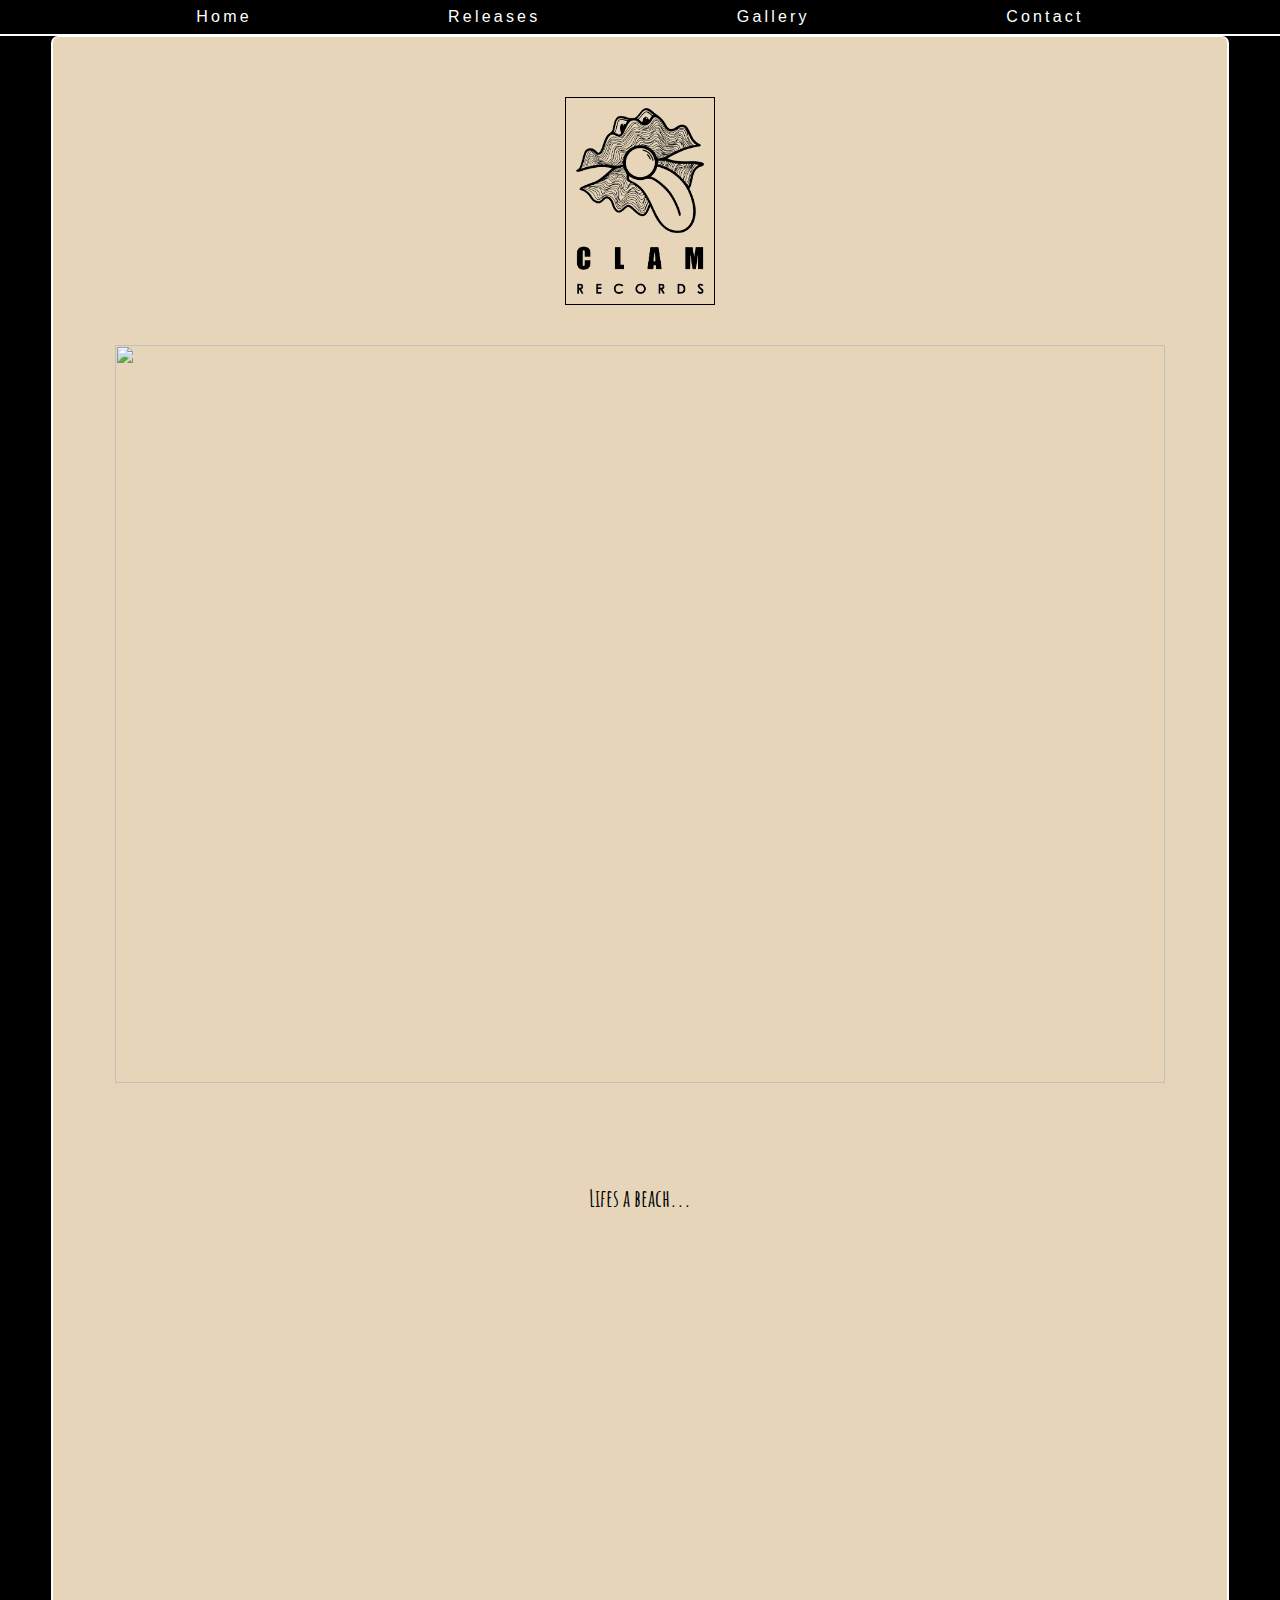
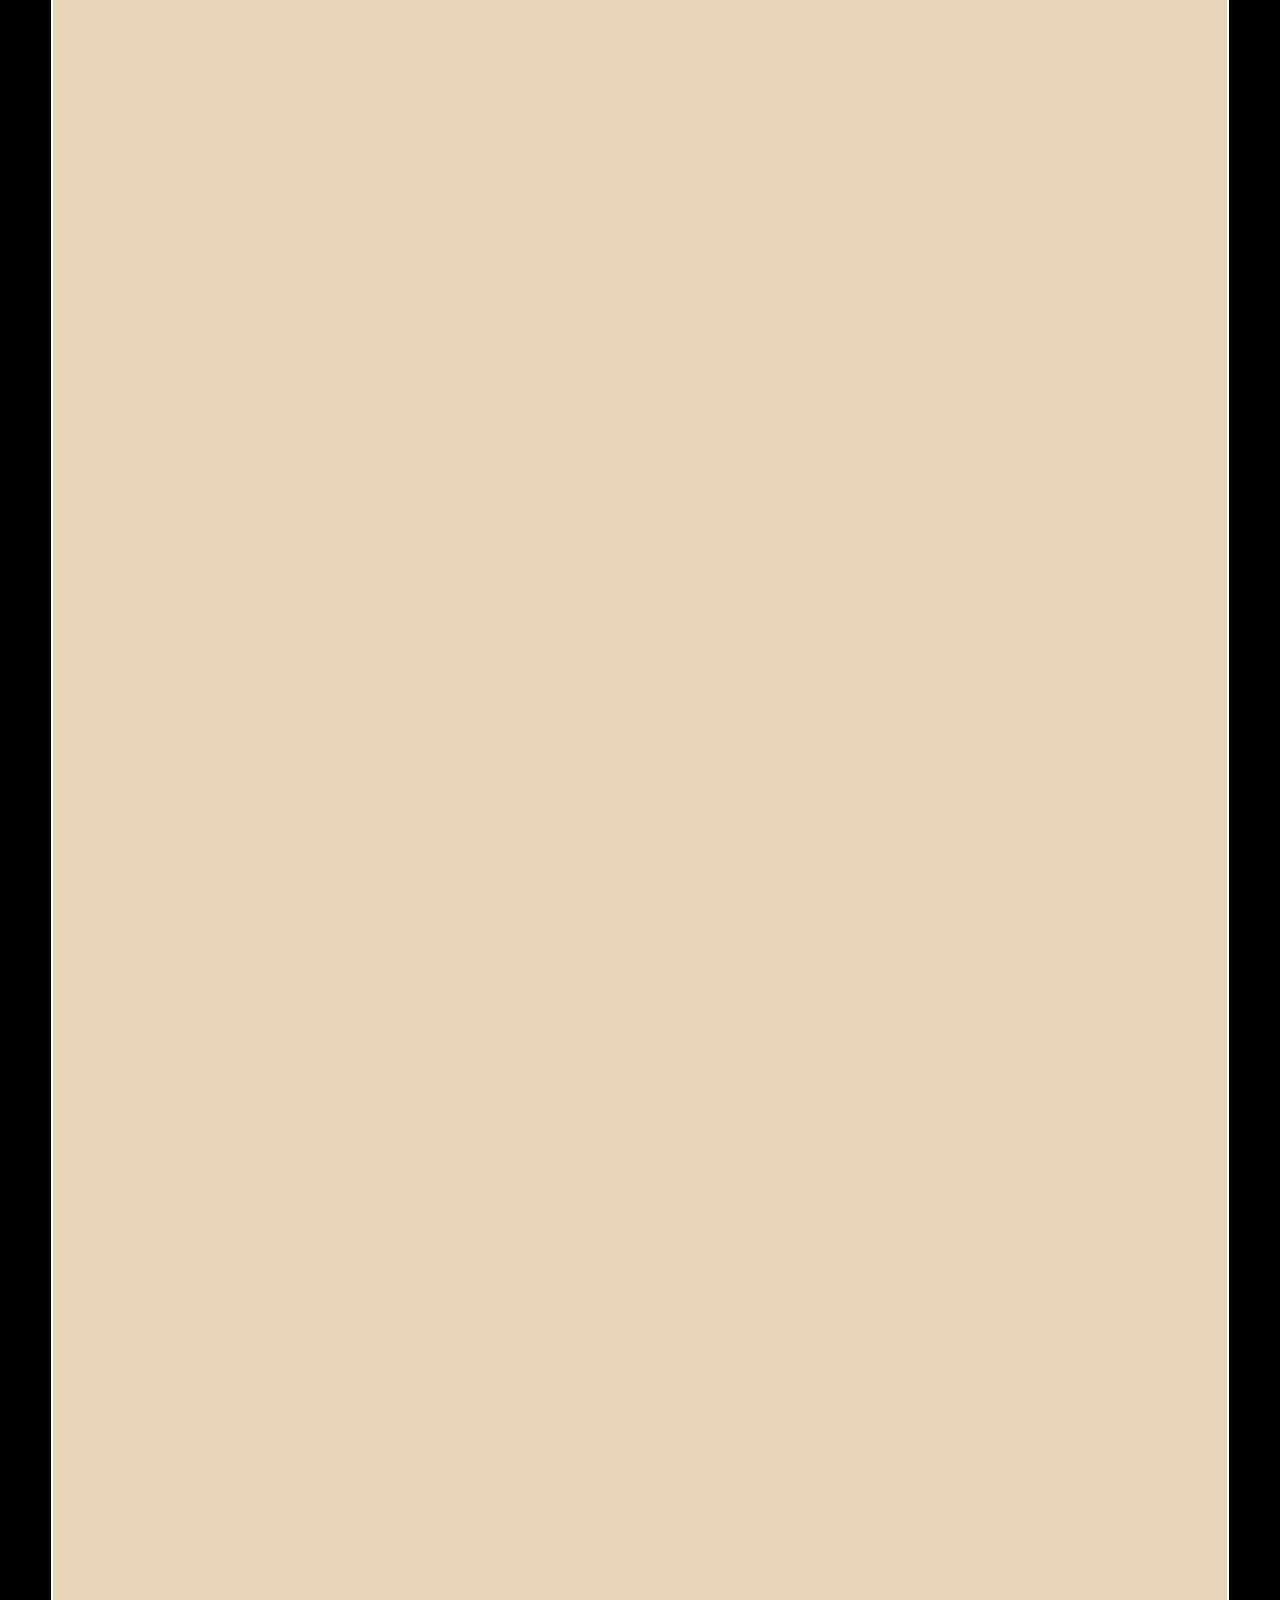
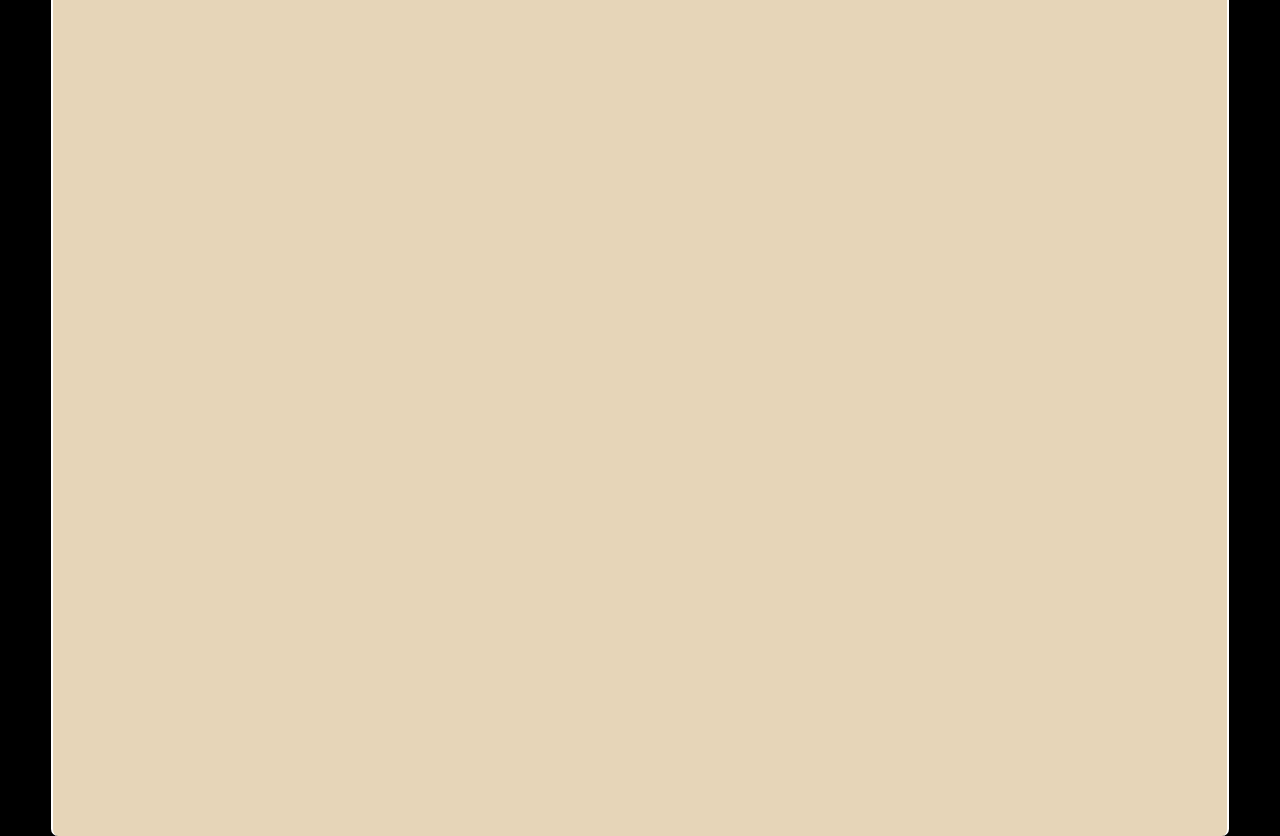
==== index.html @ 1cd4598e "changed CSS, color of site, added new release pic, added existing into releases also" ====
<!DOCTYPE html>
<html lang="en">
<head>
    <meta charset="UTF-8">
    <meta http-equiv="X-UA-Compatible" content="IE=edge">
    <meta name="viewport" content="width=device-width, initial-scale=1.0">
    <link rel="stylesheet" href="https://use.fontawesome.com/releases/v5.15.4/css/all.css" integrity="sha384-DyZ88mC6Up2uqS4h/KRgHuoeGwBcD4Ng9SiP4dIRy0EXTlnuz47vAwmeGwVChigm" crossorigin="anonymous">
    <link rel="stylesheet" href="./styles.css">
    <link rel="preconnect" href="https://fonts.googleapis.com">
    <link rel="preconnect" href="https://fonts.googleapis.com">
    <link rel="preconnect" href="https://fonts.gstatic.com" crossorigin>
    <link href="https://fonts.googleapis.com/css2?family=Amatic+SC&family=Satisfy&display=swap" rel="stylesheet">
    <link rel="apple-touch-icon" sizes="180x180" href="/apple-touch-icon.png">
    <link rel="icon" type="image/png" sizes="32x32" href="/favicon-32x32.png">
    <link rel="icon" type="image/png" sizes="16x16" href="/favicon-16x16.png">
    <link rel="manifest" href="/site.webmanifest">
    <title>Clam Records</title>
</head>
<body>
    <div class="navbar" id="myTopNav">
        <a href="./index.html" class="active">Home</a>
        <a href="./releases.html">Releases</a>
        <a href="gallery.html">Gallery</a>
        <a href="./contact.html">Contact</a>
        <a href="javascript:void(0);" class="icon" onclick="myFunction()">
            <i class="fa fa-bars"></i>
            </a>


    </div>

    <div class="main">



            <div class="inner-main">

            <img class="logo" src="./images/CLAM RECORDS NO BG PS.png" alt="labellogo">
            <img class="highlight" src="./images/CLAM002 ART FINAL 2.png" alt="">

            <!-- <button onclick="func1()" class="BUTTON_WXJ" type="submit">CLICK TO ENTER<a href="./home.html" ></a></button> -->
            <p id="quote-para"></p>

            </div>

    </div>



    
</body>

<script src="./app.js"></script>
<!-- Meta Pixel Code -->
<script>
    !function(f,b,e,v,n,t,s)
    {if(f.fbq)return;n=f.fbq=function(){n.callMethod?
    n.callMethod.apply(n,arguments):n.queue.push(arguments)};
    if(!f._fbq)f._fbq=n;n.push=n;n.loaded=!0;n.version='2.0';
    n.queue=[];t=b.createElement(e);t.async=!0;
    t.src=v;s=b.getElementsByTagName(e)[0];
    s.parentNode.insertBefore(t,s)}(window, document,'script',
    'https://connect.facebook.net/en_US/fbevents.js');
    fbq('init', '203513021838628');
    fbq('track', 'PageView');
  </script>
  <noscript><img height="1" width="1" style="display:none"
    src="https://www.facebook.com/tr?id=203513021838628&ev=PageView&noscript=1"
  /></noscript>
  <!-- End Meta Pixel Code -->
</html>
---- styles.css ----
* {
    padding: 0;
    margin: 0;
    box-sizing: border-box;
}

body {
    font-family: Arial, Helvetica, sans-serif;
}

.main {
    background-color: #000000;
    width: 100vw;
    height: 100%;
    display: flex;
    align-items: center;
    justify-content: center;

}

.inner-main {
    background-color: #E6D5B8;
    width: 92vw;
    height: 4000px;
    border-left: 2px solid rgb(255, 255, 255);
    border-right: 2px solid rgb(255, 255, 255);
    border-top: 0.5px solid white;
    border-radius: 7px;
    display: flex;
    align-items: center;
    justify-content: flex-start;
    flex-direction: column;
}
/* .main-dark {
    background-color: #000000;
    width: 100vw;
    height: 100vh;
    display: flex;
    align-items: center;
    justify-content: center;
} */

.navbar {
    width: 100vw;
    
    background-color: #000000;
    display: flex;
    align-items: center;
    justify-content: space-evenly;
    position: sticky;
    border-bottom: 2px solid white;
    z-index: 1;
}

.navbar a:hover {
    background-color: #035397;
    /* color: black; */
}

.navbar .icon {
    display: none;
    font-size: 2rem;
}

.navbar a {
    margin-top: 0.5rem;
    margin-bottom: 0.5rem;
    /* margin: auto; */
}

.navbar i {
    margin: 0;
    padding: 0;
}

.navbar a.active {
    /* background-color: #035397; */
    color: white;
}

a {
    text-decoration: none;
    color: white;
    letter-spacing: 0.2rem;
    
}

#quote-para {
    font-family: 'Amatic SC', cursive;
    font-weight: 700;
    font-size: 1.5rem;
    padding-top: 100px;
    animation: appear 1s 0s;
    justify-content: flex-end;
}

.highlight {
    width: 82vw;
    height: 82vh;
    display: block;
    object-fit: cover;
    
}


.landing-links {
    width: 100px;
    display: flex;
    justify-content: center;
    align-items: center;

    
}

.table-2 {
    width: 100px;
}

.landing-link {


    justify-content: center;
    max-width: 300px;





}
.release-pic {
    width: 300px;
    height: 335px;
    display: flex;
    /* margin: auto; */
    justify-content: center;
    align-items: center;
    /* margin: 10px; */
    object-fit: cover;
    box-shadow: rgba(0, 0, 0, 0.3) 0px 19px 38px, rgba(0, 0, 0, 0.22) 0px 15px 12px;
    transition: all .2s ease-in-out;
    background-color: #FC4F4F;
    margin: 25px;

    
}

.content-holder {
    display: flex;
}

.content-holder p {
    padding: 5px;
    transition: all .2s ease-in-out;
    text-shadow: -1px -1px 0 #000, 1px -1px 0 #000, -1px 1px 0 #000, 1px 1px 0 #000;
}

.content-holder p:hover {
    transform: scale(1.1);

}

.logo-holder p {
    font-size: 20px;
    font-weight: 700;
    letter-spacing: 0.2rem;
}

.logo-holder img {
    margin: auto;
    
}

.release-pic:hover {
    transform: scale(1.1);

}

.release-pic a i {
    padding-bottom: 0.2px;
    padding-left: 2px;


}

.content-holder-landing {
    padding-top: 0;
    margin-top: 0;
    display: flex;
    justify-content: center;
    align-items: center;


    

}

.logo-holder {
    display: block;
}

.artwork {
    width: 100%;
    /* height: 500px; */
    /* margin-top: 450px; */

    
    object-fit: cover;

    margin-bottom: 40px;
    justify-content: center;
    align-items: center;

    display: block;

}

#cunt {
    display: flex;
    flex-direction: column;
    justify-content: center;
    align-items: center;
}


.release-pic-landing {
    width: 88vw;
    height: 88vh;


    margin: auto;
    justify-content: center;
    align-items: center;
    padding: 5px;

    
}

.logo {
    width: 150px;
    border: 1px solid black;
    margin: 40px;
    animation: appear 1s 0s;
    margin-top: 60px;
    padding: 10px;
}

#gallery {
    display: flex;
    flex-direction: row;
    flex-wrap: wrap;
    align-items: center;
    justify-content: center;

}

.gallery-pics {
    max-width: 300px;
    padding: 5px;
}

.invert-pic {
    width: 150px;
    margin: 40px;
    /* background-image: url(./images/CLAM\ RECORDS_n_boo_nb.jpg); */
    display: flex;
    animation: appear 1s 0s;

}

.content-holder a {
    font-size: 1.5rem;
}


.BUTTON_WXJ {
    background: #E8630A;
    background-image: -webkit-linear-gradient(top, #FCD900, #E4B779);
    background-image: -moz-linear-gradient(top, #E8630A, #E4B779);
    background-image: -ms-linear-gradient(top, #E8630A, #E4B779);
    background-image: -o-linear-gradient(top, #E8630A, #E4B779);
    background-image: -webkit-gradient(to bottom, #FCD900, #E4B779);
    -webkit-border-radius: 16px;
    -moz-border-radius: 16px;
    border-radius: 5px;
    color: #000000;
    font-family: Helvetica;
    font-size: 12px;
    font-weight: 800;
    padding: 8px;
    -webkit-box-shadow: 0 1px 20px 0 #000000; 
    -moz-box-shadow: 0 1px 20px 0 #000000; 
    box-shadow: 0 1px 20px 0 #000000;
    text-shadow: 1px 1px 20px #000000;
    border: solid #000000 2px;
    text-decoration: none;
    display: inline-block;
    cursor: pointer;
    text-align: center;
 }
 
 .BUTTON_WXJ:hover {
    border: solid #edbb33 1px;
    background: #f0dc2e;
    /* background-image: -webkit-linear-gradient(top, #BCD825, #00C7FC);
    background-image: -moz-linear-gradient(top, #BCD825, #00C7FC);
    background-image: -ms-linear-gradient(top, #BCD825, #00C7FC);
    background-image: -o-linear-gradient(top, #BCD825, #00C7FC);
    background-image: -webkit-gradient(to bottom, #BCD825, #00C7FC);
    transition: ease-in-out;

    text-decoration: none;
 }; */
}

@keyframes appear {
    0% {opacity: 0;}
    100% {opacity: 1;}
}

@media screen and (min-width: 1200px) {
    .release-pic-landing {
        max-width: 1200px;
    }
}



@media screen and (max-width: 700px) {
.navbar a:not(:first-child) {display: none;}
.navbar a.icon {
    align-self: flex-end;
    display: flex;
}
    }
    .invert-pic {
        width: 130px;
    }

@media screen and (max-width: 700px) {
    .navbar.responsive {
        position: absolute;
        display: flex; 
        flex-direction: column;
        z-index: 1;
        position: sticky;

    }
    .navbar.responsive a.icon {
        position: absolute;
        right: 0;
        top: 0;
        margin-right: 2rem;
    }
    
        .content-holder {
            display: block;
        }
    }

.navbar.responsive a {
    float: right;
    display: block;
    text-align: left;
    z-index: 1;
    position: sticky;
}
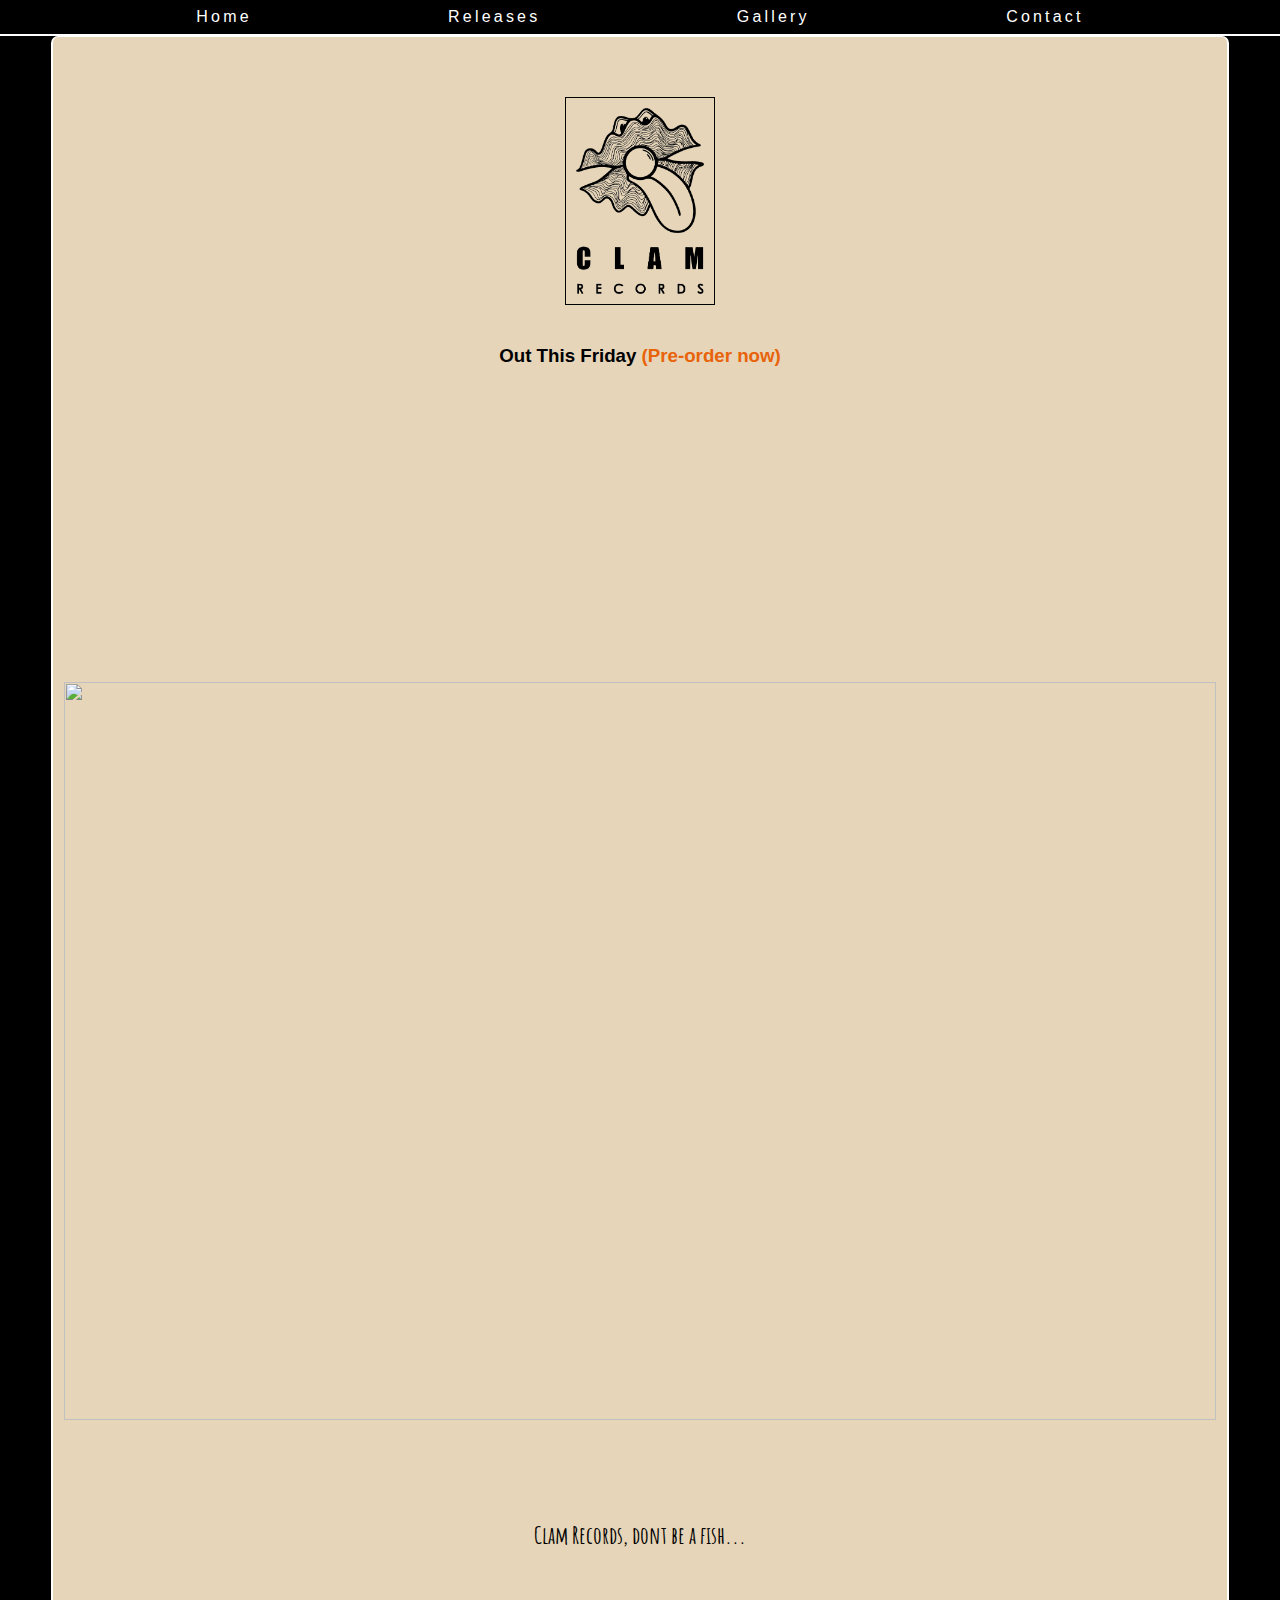
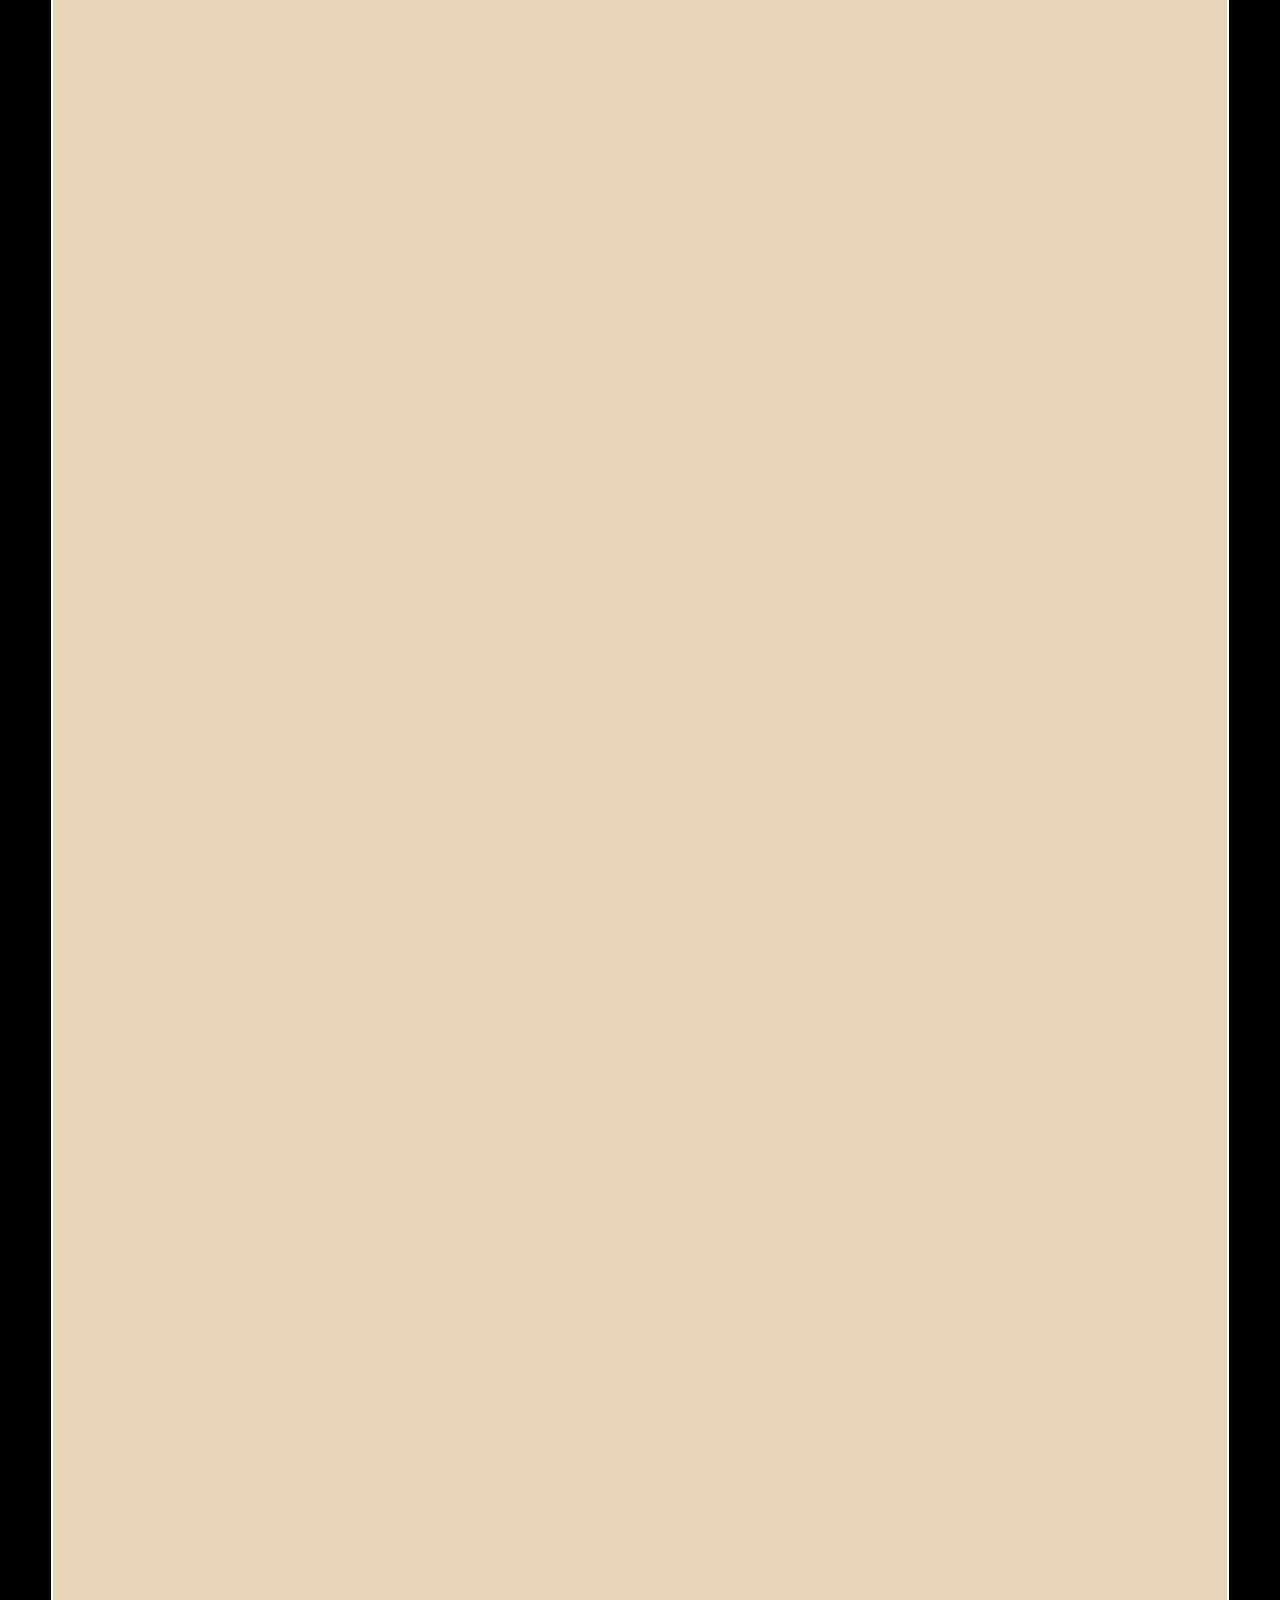
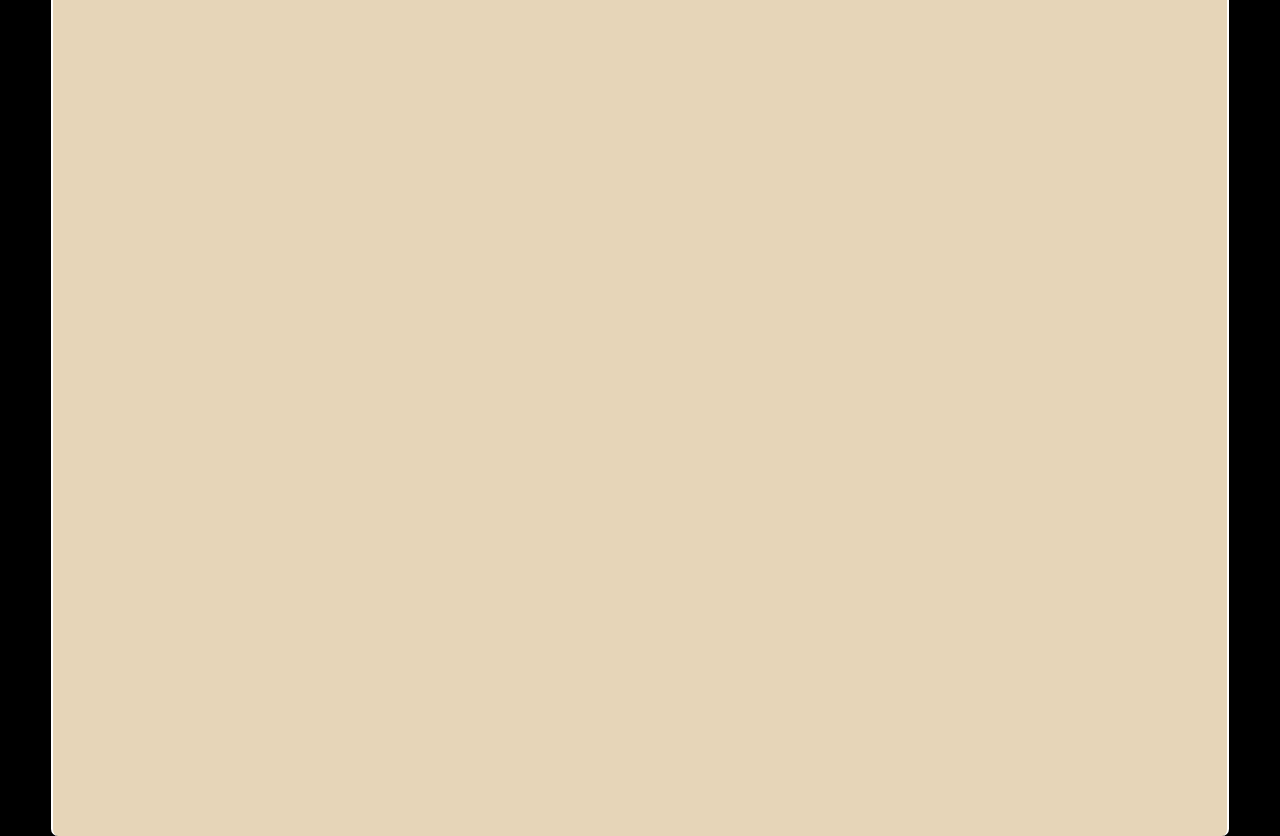
==== commit 9a80d690: "made mobile view more easy to view everything on one page" ====
--- a/index.html
+++ b/index.html
@@ -36,7 +36,14 @@
             <div class="inner-main">
 
             <img class="logo" src="./images/CLAM RECORDS NO BG PS.png" alt="labellogo">
-            <img class="highlight" src="./images/CLAM002 ART FINAL 2.png" alt="">
+            <h3>Out This Friday <a href="https://www.beatport.com/track/now-wait/16738499">(Pre-order now)</a></h3>
+
+              <iframe width="560" height="315" src="https://www.youtube.com/embed/NpR8MHqzC2A?clip=UgkxUfZI_F76QEjw38i6fsyeAM10TSeofBkM&amp;clipt=EMaFExjilBU" title="YouTube video player" frameborder="0" allow="accelerometer; autoplay; clipboard-write; encrypted-media; gyroscope; picture-in-picture" allowfullscreen></iframe>
+
+              <img class="highlight" src="./images/CLAM002 ART FINAL 2.png" alt="">
+
+
+
 
             <!-- <button onclick="func1()" class="BUTTON_WXJ" type="submit">CLICK TO ENTER<a href="./home.html" ></a></button> -->
             <p id="quote-para"></p>
--- a/styles.css
+++ b/styles.css
@@ -31,6 +31,16 @@
     justify-content: flex-start;
     flex-direction: column;
 }
+
+.inner-main iframe {
+    max-width: 90vw;
+    padding-bottom: 20px;
+}
+
+.inner-main h3 a {
+    color: #E8630A;
+    letter-spacing: normal;
+}
 /* .main-dark {
     background-color: #000000;
     width: 100vw;
@@ -95,10 +105,10 @@
 }
 
 .highlight {
-    width: 82vw;
+    width: 90vw;
     height: 82vh;
     display: block;
-    object-fit: cover;
+    object-fit: contain;
     
 }
 
@@ -331,10 +341,20 @@
     align-self: flex-end;
     display: flex;
 }
+.highlight {
+    object-fit: cover;
+    max-height: 500px;
+
+}
+.inner-main .logo {
+    width: 100px;
+margin: 10px;
+}
     }
     .invert-pic {
         width: 130px;
     }
+
 
 @media screen and (max-width: 700px) {
     .navbar.responsive {
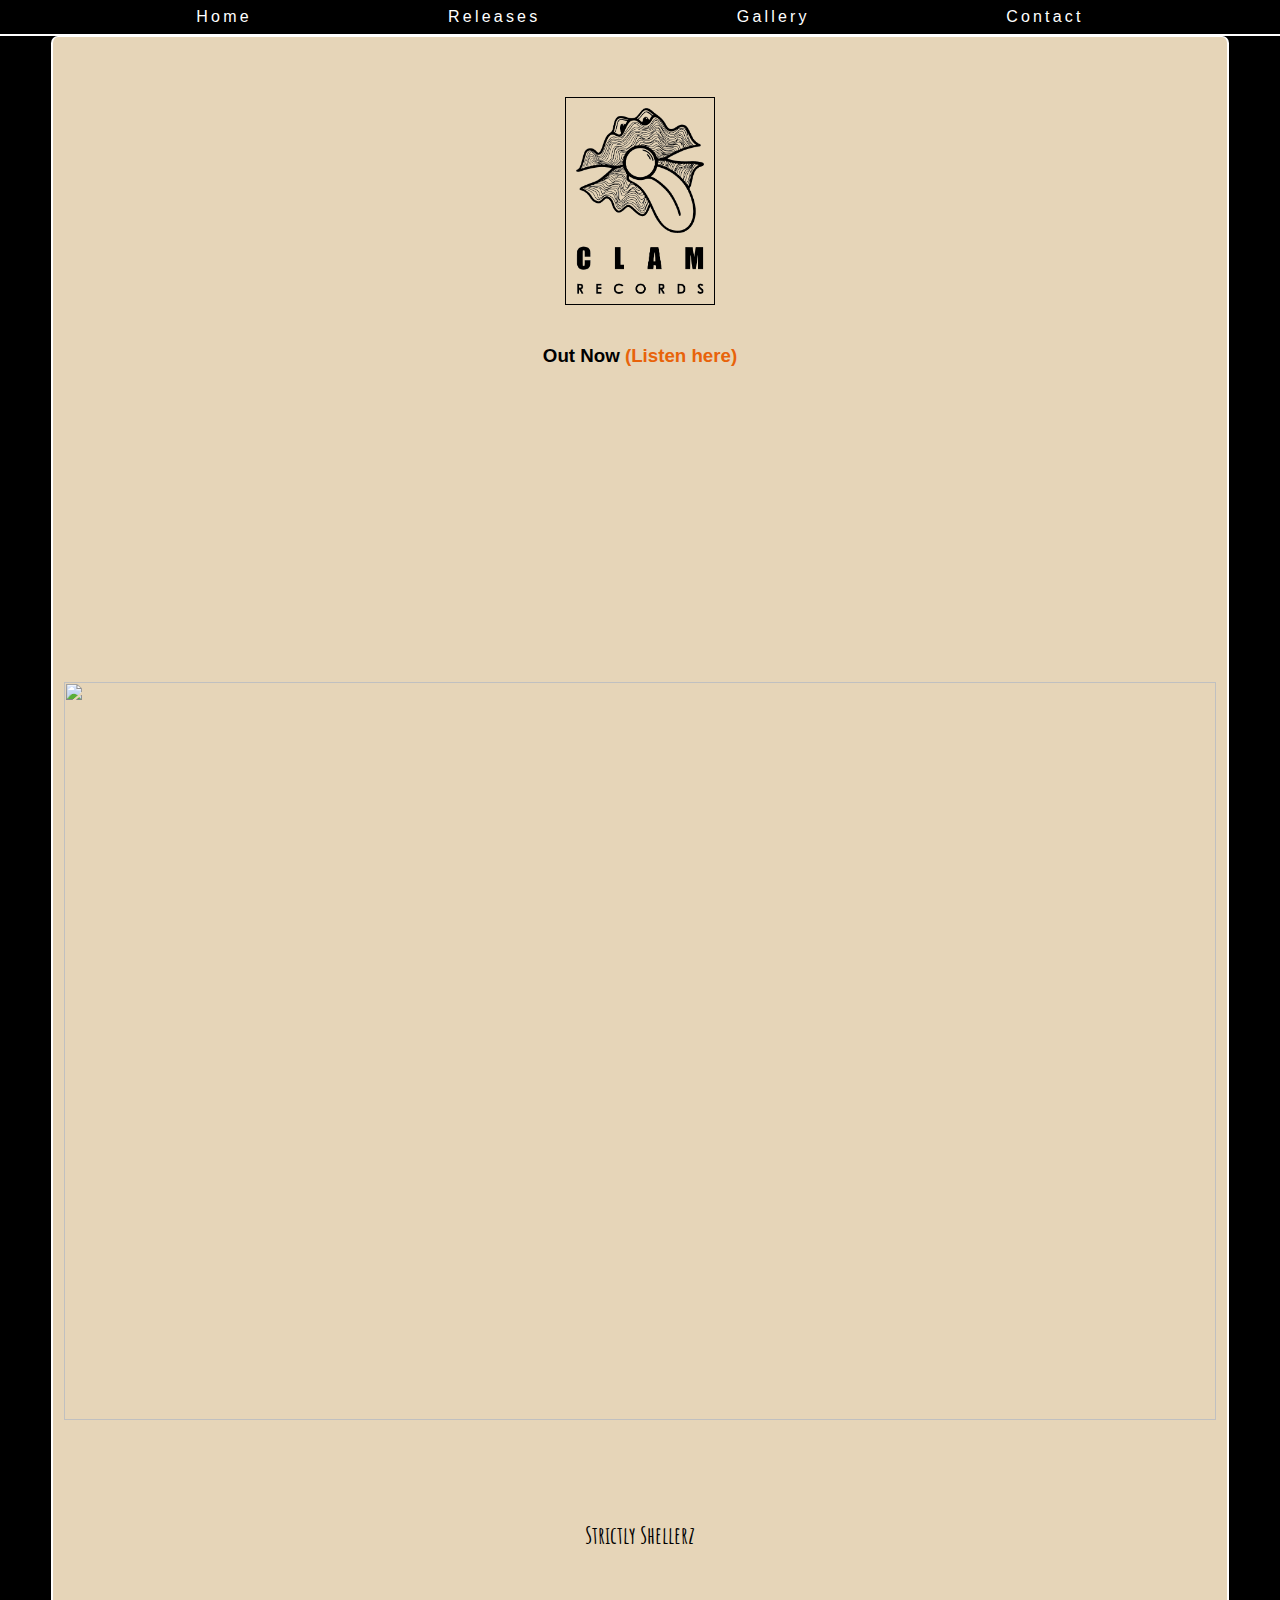
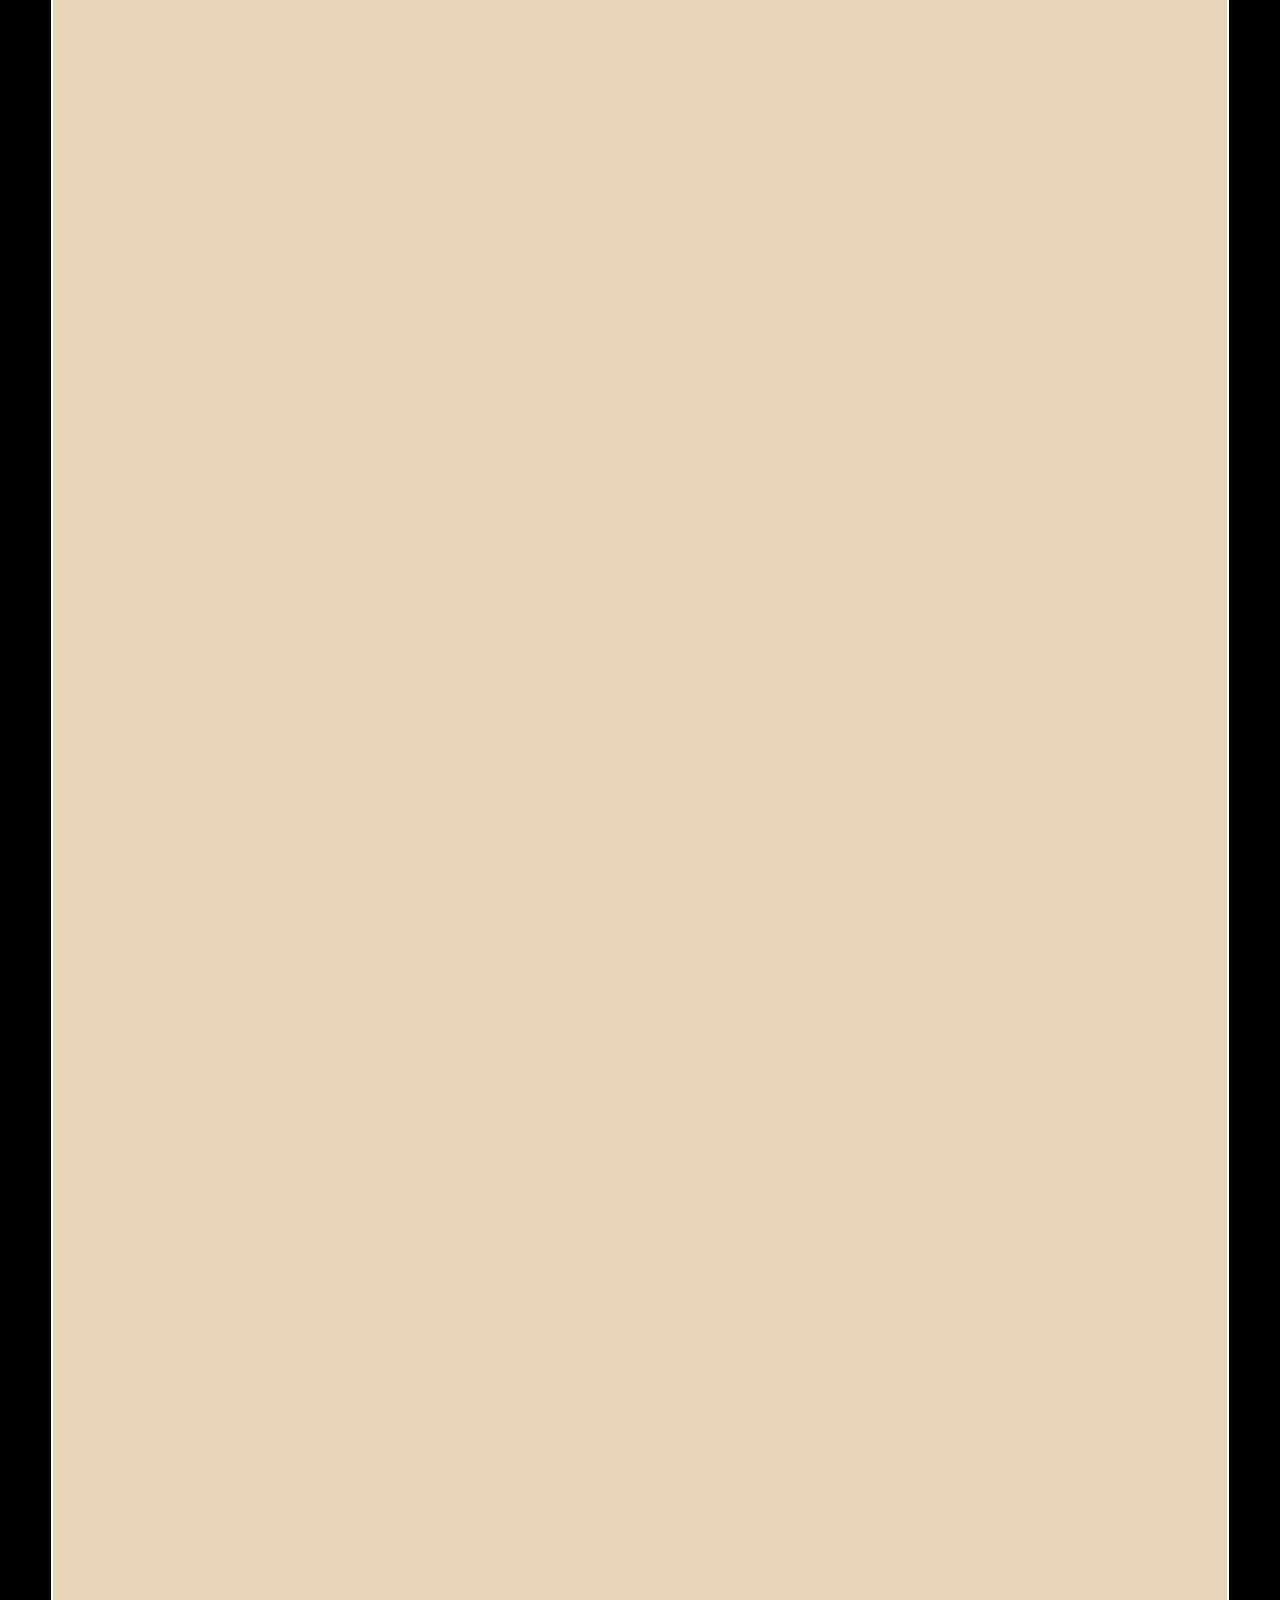
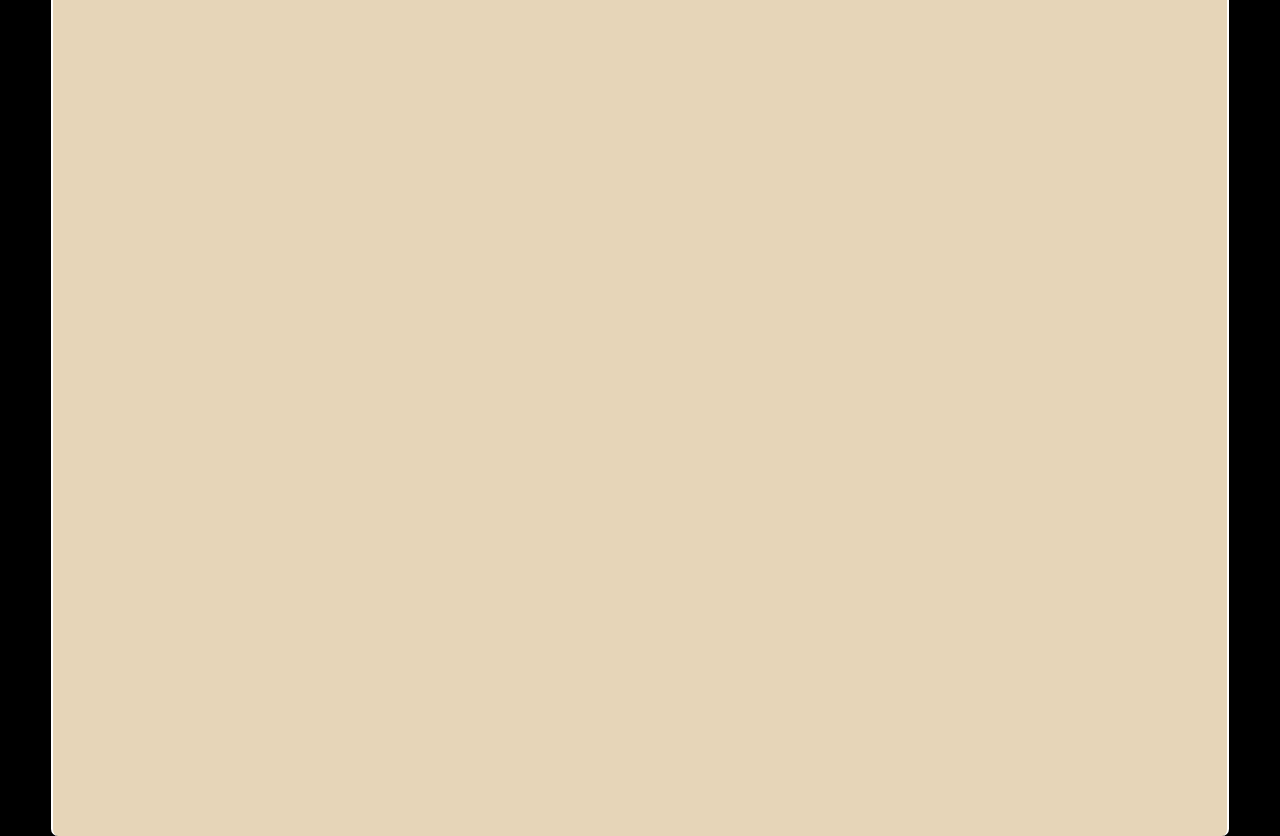
==== commit 80e23a62: "updated index to say out now" ====
--- a/index.html
+++ b/index.html
@@ -36,7 +36,7 @@
             <div class="inner-main">
 
             <img class="logo" src="./images/CLAM RECORDS NO BG PS.png" alt="labellogo">
-            <h3>Out This Friday <a href="https://www.beatport.com/track/now-wait/16738499">(Pre-order now)</a></h3>
+            <h3>Out Now <a href="https://www.beatport.com/track/now-wait/16738499">(Listen here)</a></h3>
 
               <iframe width="560" height="315" src="https://www.youtube.com/embed/NpR8MHqzC2A?clip=UgkxUfZI_F76QEjw38i6fsyeAM10TSeofBkM&amp;clipt=EMaFExjilBU" title="YouTube video player" frameborder="0" allow="accelerometer; autoplay; clipboard-write; encrypted-media; gyroscope; picture-in-picture" allowfullscreen></iframe>
 
--- a/styles.css
+++ b/styles.css
@@ -348,7 +348,7 @@
 }
 .inner-main .logo {
     width: 100px;
-margin: 10px;
+    margin: 10px;
 }
     }
     .invert-pic {
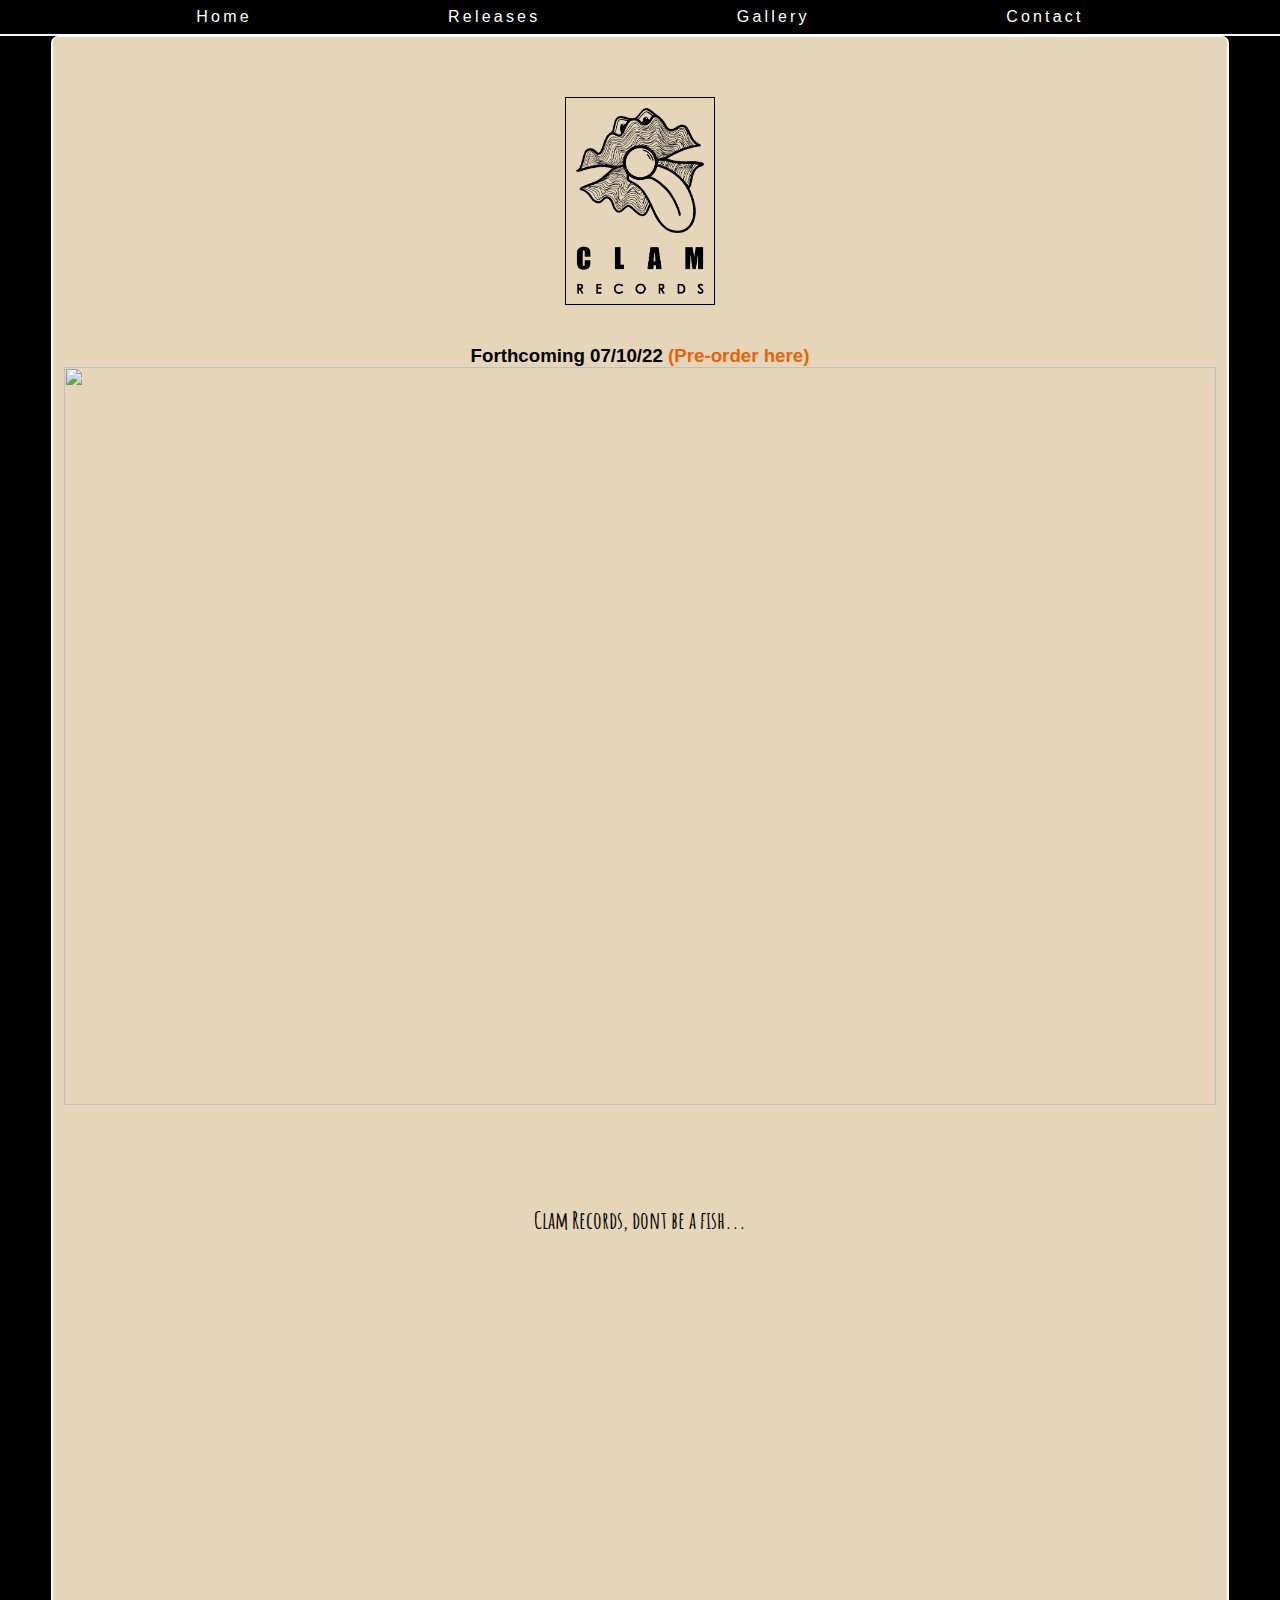
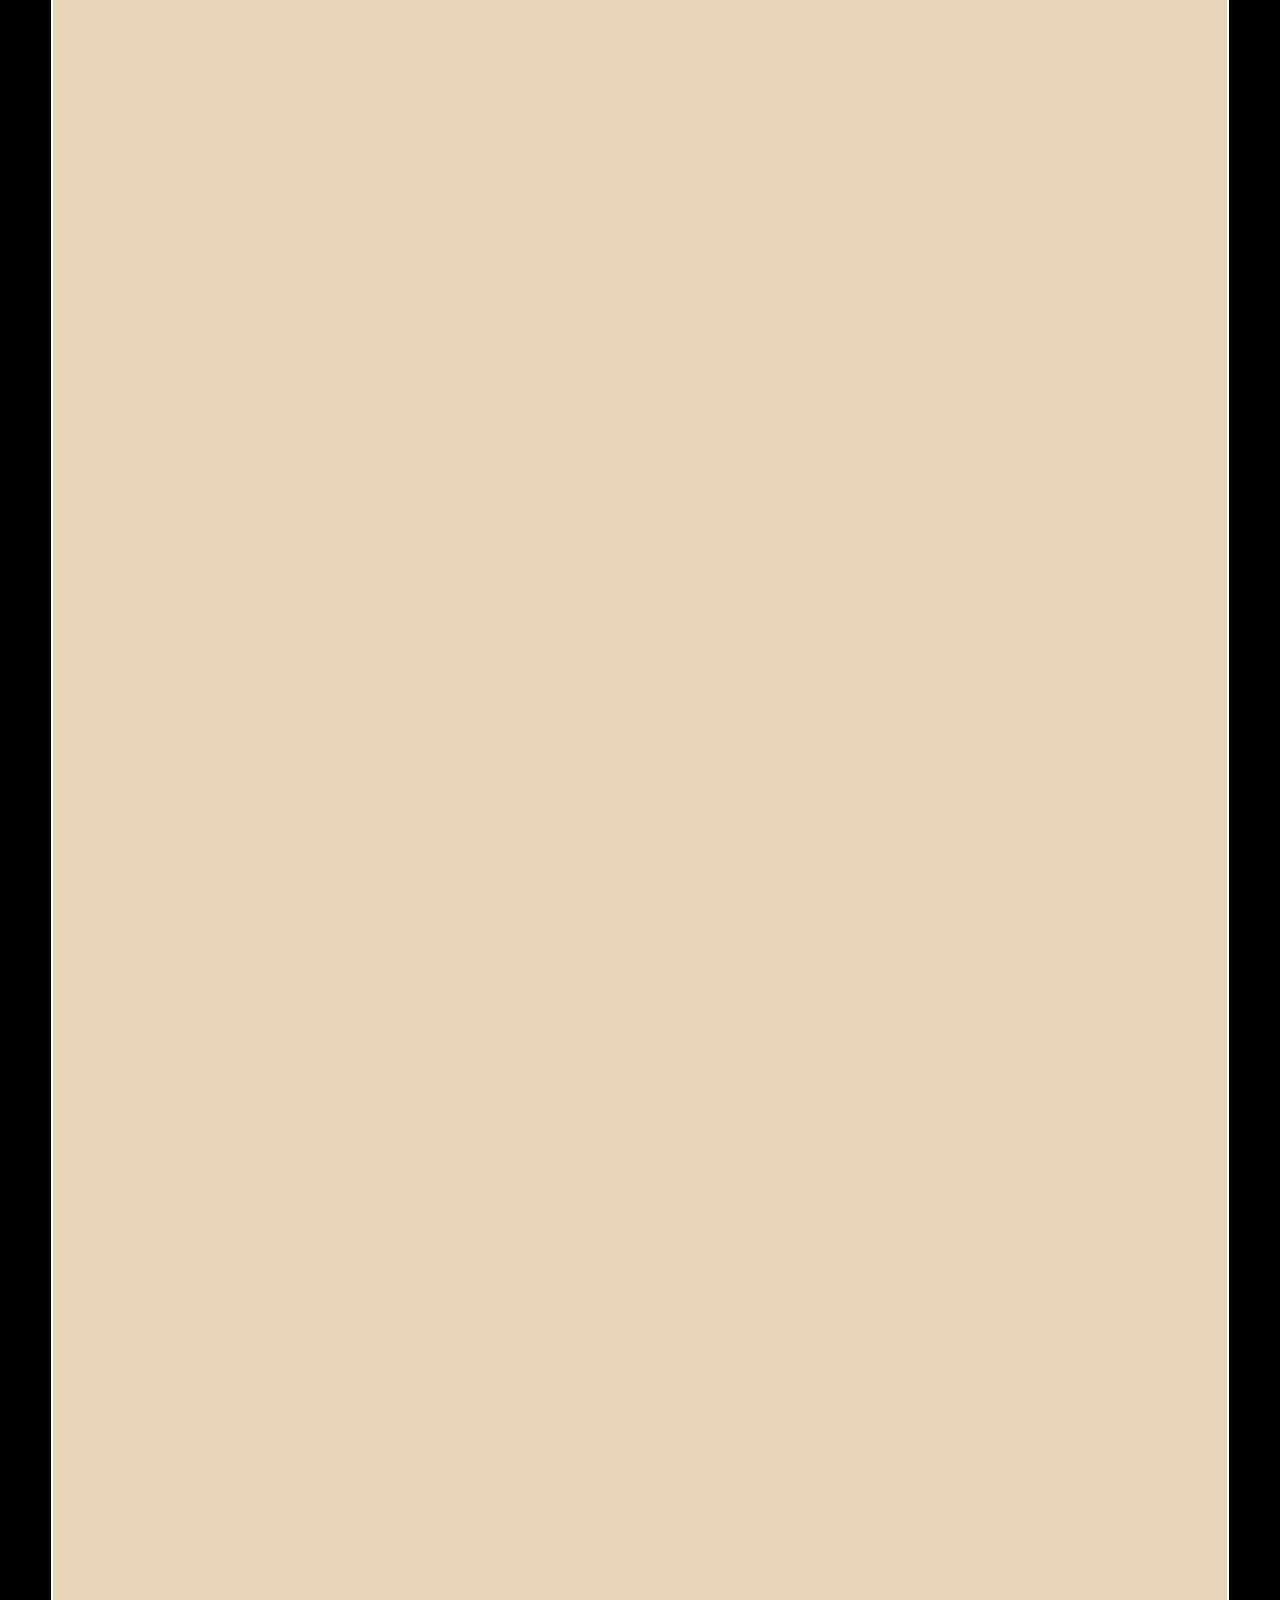
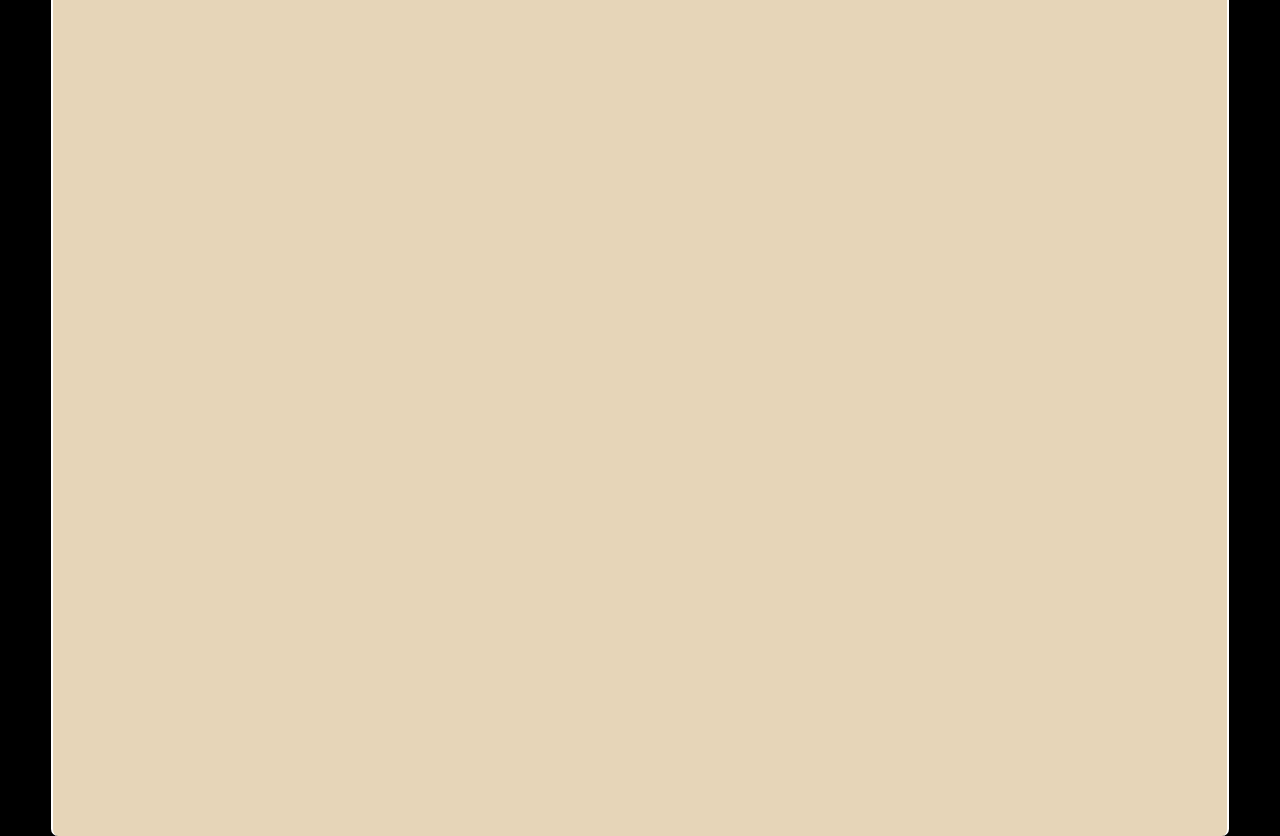
==== commit 26274d8d: "updated clikvork release" ====
--- a/index.html
+++ b/index.html
@@ -36,11 +36,9 @@
             <div class="inner-main">
 
             <img class="logo" src="./images/CLAM RECORDS NO BG PS.png" alt="labellogo">
-            <h3>Out Now <a href="https://www.beatport.com/track/now-wait/16738499">(Listen here)</a></h3>
+            <h3>Forthcoming 07/10/22 <a href="https://www.beatport.com/release/make-a-mess/3870702">(Pre-order here)</a></h3>
 
-              <iframe width="560" height="315" src="https://www.youtube.com/embed/NpR8MHqzC2A?clip=UgkxUfZI_F76QEjw38i6fsyeAM10TSeofBkM&amp;clipt=EMaFExjilBU" title="YouTube video player" frameborder="0" allow="accelerometer; autoplay; clipboard-write; encrypted-media; gyroscope; picture-in-picture" allowfullscreen></iframe>
-
-              <img class="highlight" src="./images/CLAM002 ART FINAL 2.png" alt="">
+              <img class="highlight" src="./images/clam003 ART FINAL.png" alt="">
 
 
 
--- a/styles.css
+++ b/styles.css
@@ -150,12 +150,20 @@
     transition: all .2s ease-in-out;
     background-color: #FC4F4F;
     margin: 25px;
-
-    
+    border-radius: 10px;
+    
+
+    
+}
+
+.release-pic img {
+    border-radius: 10px 10px 0 0;
 }
 
 .content-holder {
     display: flex;
+    flex-wrap: wrap;
+    justify-content: center;
 }
 
 .content-holder p {
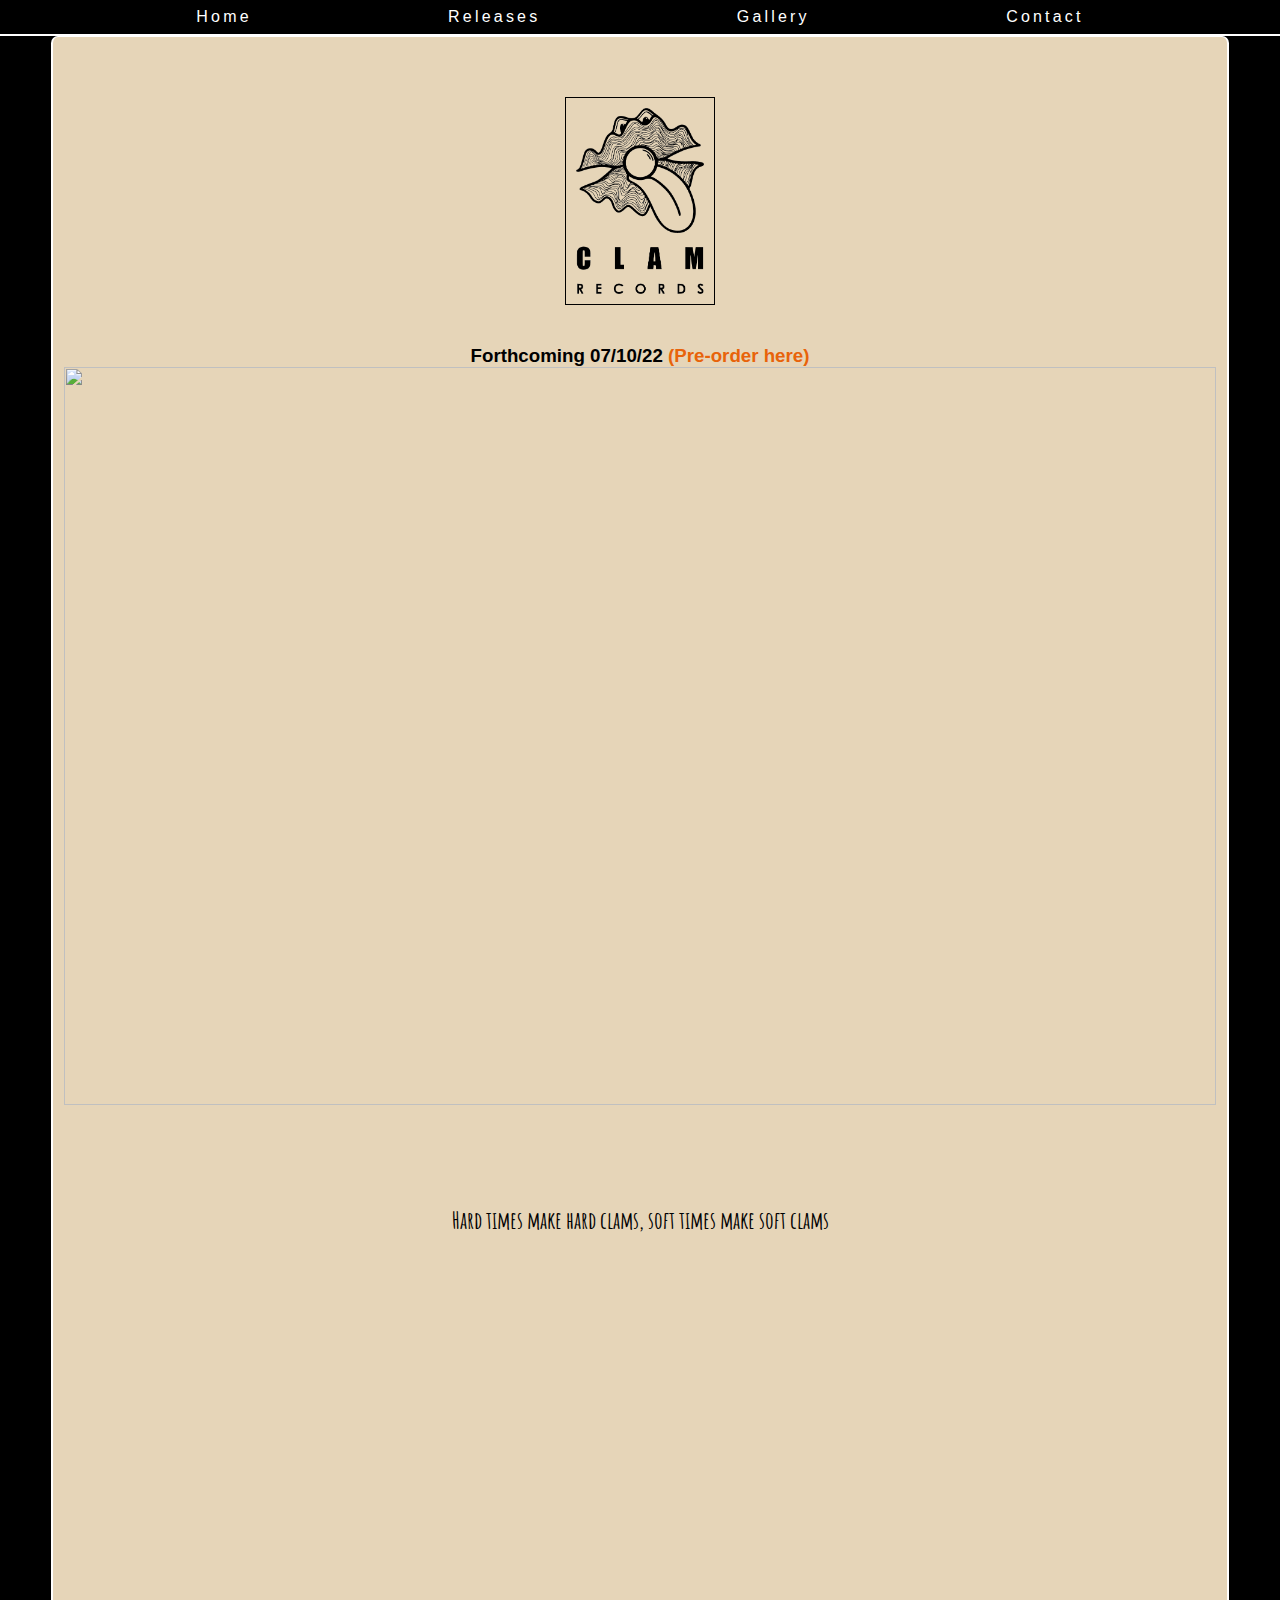
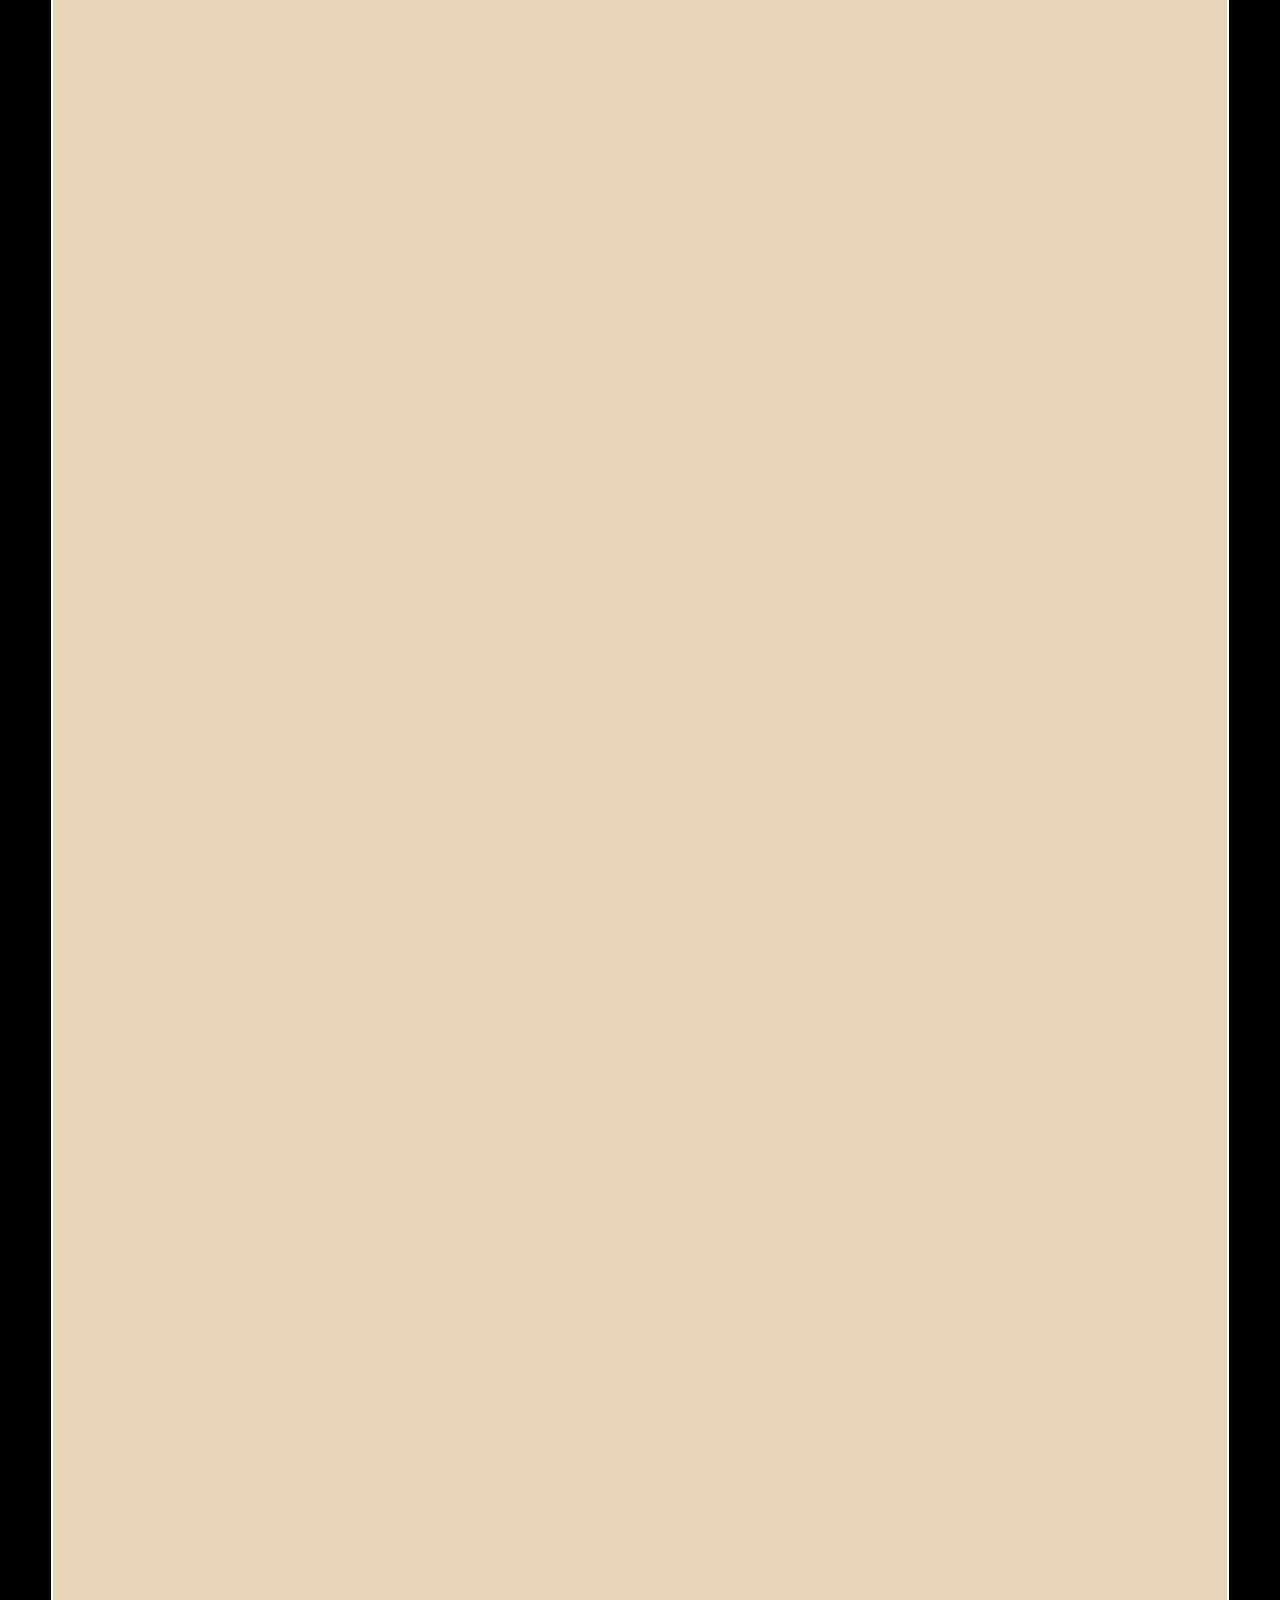
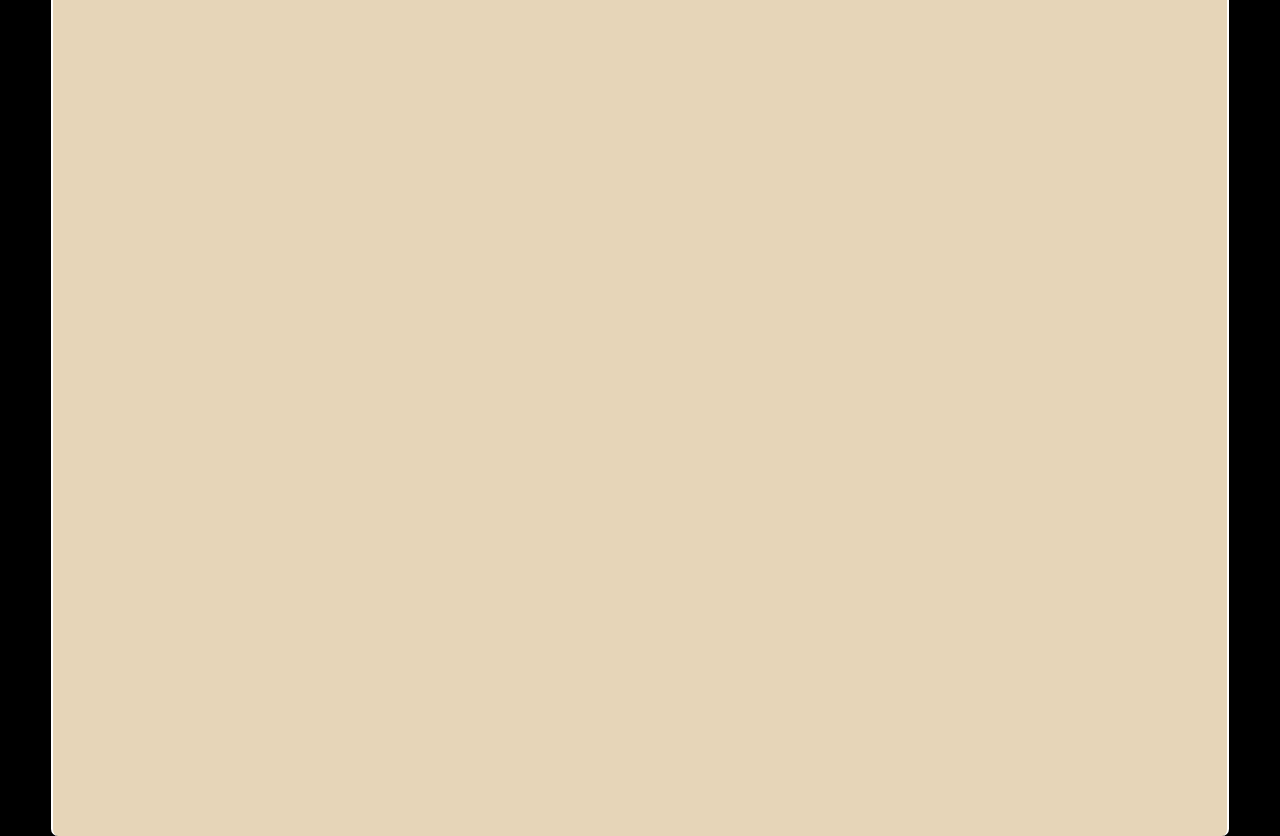
==== commit 958d839d: "changed name of css file to avoid cache problem" ====
--- a/index.html
+++ b/index.html
@@ -5,7 +5,7 @@
     <meta http-equiv="X-UA-Compatible" content="IE=edge">
     <meta name="viewport" content="width=device-width, initial-scale=1.0">
     <link rel="stylesheet" href="https://use.fontawesome.com/releases/v5.15.4/css/all.css" integrity="sha384-DyZ88mC6Up2uqS4h/KRgHuoeGwBcD4Ng9SiP4dIRy0EXTlnuz47vAwmeGwVChigm" crossorigin="anonymous">
-    <link rel="stylesheet" href="./styles.css">
+    <link rel="stylesheet" href="./styles1.css">
     <link rel="preconnect" href="https://fonts.googleapis.com">
     <link rel="preconnect" href="https://fonts.googleapis.com">
     <link rel="preconnect" href="https://fonts.gstatic.com" crossorigin>
--- a/styles1.css
+++ b/styles1.css
@@ -0,0 +1,395 @@
+* {
+    padding: 0;
+    margin: 0;
+    box-sizing: border-box;
+}
+
+body {
+    font-family: Arial, Helvetica, sans-serif;
+}
+
+.main {
+    background-color: #000000;
+    width: 100vw;
+    height: 100%;
+    display: flex;
+    align-items: center;
+    justify-content: center;
+
+}
+
+.inner-main {
+    background-color: #E6D5B8;
+    width: 92vw;
+    height: 4000px;
+    border-left: 2px solid rgb(255, 255, 255);
+    border-right: 2px solid rgb(255, 255, 255);
+    border-top: 0.5px solid white;
+    border-radius: 7px;
+    display: flex;
+    align-items: center;
+    justify-content: flex-start;
+    flex-direction: column;
+}
+
+.inner-main iframe {
+    max-width: 90vw;
+    padding-bottom: 20px;
+}
+
+.inner-main h3 a {
+    color: #E8630A;
+    letter-spacing: normal;
+}
+/* .main-dark {
+    background-color: #000000;
+    width: 100vw;
+    height: 100vh;
+    display: flex;
+    align-items: center;
+    justify-content: center;
+} */
+
+.navbar {
+    width: 100vw;
+    
+    background-color: #000000;
+    display: flex;
+    align-items: center;
+    justify-content: space-evenly;
+    position: sticky;
+    border-bottom: 2px solid white;
+    z-index: 1;
+}
+
+.navbar a:hover {
+    background-color: #035397;
+    /* color: black; */
+}
+
+.navbar .icon {
+    display: none;
+    font-size: 2rem;
+}
+
+.navbar a {
+    margin-top: 0.5rem;
+    margin-bottom: 0.5rem;
+    /* margin: auto; */
+}
+
+.navbar i {
+    margin: 0;
+    padding: 0;
+}
+
+.navbar a.active {
+    /* background-color: #035397; */
+    color: white;
+}
+
+a {
+    text-decoration: none;
+    color: white;
+    letter-spacing: 0.2rem;
+    
+}
+
+#quote-para {
+    font-family: 'Amatic SC', cursive;
+    font-weight: 700;
+    font-size: 1.5rem;
+    padding-top: 100px;
+    animation: appear 1s 0s;
+    justify-content: flex-end;
+}
+
+.highlight {
+    width: 90vw;
+    height: 82vh;
+    display: block;
+    object-fit: contain;
+    
+}
+
+
+.landing-links {
+    width: 100px;
+    display: flex;
+    justify-content: center;
+    align-items: center;
+
+    
+}
+
+.table-2 {
+    width: 100px;
+}
+
+.landing-link {
+
+
+    justify-content: center;
+    max-width: 300px;
+
+
+
+
+
+}
+.release-pic {
+    width: 300px;
+    height: 335px;
+    display: flex;
+    /* margin: auto; */
+    justify-content: center;
+    align-items: center;
+    /* margin: 10px; */
+    object-fit: cover;
+    box-shadow: rgba(0, 0, 0, 0.3) 0px 19px 38px, rgba(0, 0, 0, 0.22) 0px 15px 12px;
+    transition: all .2s ease-in-out;
+    background-color: #FC4F4F;
+    margin: 25px;
+    border-radius: 10px;
+    
+
+    
+}
+
+.release-pic img {
+    border-radius: 10px 10px 0 0;
+}
+
+.content-holder {
+    display: flex;
+    flex-wrap: wrap;
+    justify-content: center;
+}
+
+.content-holder p {
+    padding: 5px;
+    transition: all .2s ease-in-out;
+    text-shadow: -1px -1px 0 #000, 1px -1px 0 #000, -1px 1px 0 #000, 1px 1px 0 #000;
+}
+
+.content-holder p:hover {
+    transform: scale(1.1);
+
+}
+
+.logo-holder p {
+    font-size: 20px;
+    font-weight: 700;
+    letter-spacing: 0.2rem;
+}
+
+.logo-holder img {
+    margin: auto;
+    
+}
+
+.release-pic:hover {
+    transform: scale(1.1);
+
+}
+
+.release-pic a i {
+    padding-bottom: 0.2px;
+    padding-left: 2px;
+
+
+}
+
+.content-holder-landing {
+    padding-top: 0;
+    margin-top: 0;
+    display: flex;
+    justify-content: center;
+    align-items: center;
+
+
+    
+
+}
+
+.logo-holder {
+    display: block;
+}
+
+.artwork {
+    width: 100%;
+    /* height: 500px; */
+    /* margin-top: 450px; */
+
+    
+    object-fit: cover;
+
+    margin-bottom: 40px;
+    justify-content: center;
+    align-items: center;
+
+    display: block;
+
+}
+
+#cunt {
+    display: flex;
+    flex-direction: column;
+    justify-content: center;
+    align-items: center;
+}
+
+
+.release-pic-landing {
+    width: 88vw;
+    height: 88vh;
+
+
+    margin: auto;
+    justify-content: center;
+    align-items: center;
+    padding: 5px;
+
+    
+}
+
+.logo {
+    width: 150px;
+    border: 1px solid black;
+    margin: 40px;
+    animation: appear 1s 0s;
+    margin-top: 60px;
+    padding: 10px;
+}
+
+#gallery {
+    display: flex;
+    flex-direction: row;
+    flex-wrap: wrap;
+    align-items: center;
+    justify-content: center;
+
+}
+
+.gallery-pics {
+    max-width: 300px;
+    padding: 5px;
+}
+
+.invert-pic {
+    width: 150px;
+    margin: 40px;
+    /* background-image: url(./images/CLAM\ RECORDS_n_boo_nb.jpg); */
+    display: flex;
+    animation: appear 1s 0s;
+
+}
+
+.content-holder a {
+    font-size: 1.5rem;
+}
+
+
+.BUTTON_WXJ {
+    background: #E8630A;
+    background-image: -webkit-linear-gradient(top, #FCD900, #E4B779);
+    background-image: -moz-linear-gradient(top, #E8630A, #E4B779);
+    background-image: -ms-linear-gradient(top, #E8630A, #E4B779);
+    background-image: -o-linear-gradient(top, #E8630A, #E4B779);
+    background-image: -webkit-gradient(to bottom, #FCD900, #E4B779);
+    -webkit-border-radius: 16px;
+    -moz-border-radius: 16px;
+    border-radius: 5px;
+    color: #000000;
+    font-family: Helvetica;
+    font-size: 12px;
+    font-weight: 800;
+    padding: 8px;
+    -webkit-box-shadow: 0 1px 20px 0 #000000; 
+    -moz-box-shadow: 0 1px 20px 0 #000000; 
+    box-shadow: 0 1px 20px 0 #000000;
+    text-shadow: 1px 1px 20px #000000;
+    border: solid #000000 2px;
+    text-decoration: none;
+    display: inline-block;
+    cursor: pointer;
+    text-align: center;
+ }
+ 
+ .BUTTON_WXJ:hover {
+    border: solid #edbb33 1px;
+    background: #f0dc2e;
+    /* background-image: -webkit-linear-gradient(top, #BCD825, #00C7FC);
+    background-image: -moz-linear-gradient(top, #BCD825, #00C7FC);
+    background-image: -ms-linear-gradient(top, #BCD825, #00C7FC);
+    background-image: -o-linear-gradient(top, #BCD825, #00C7FC);
+    background-image: -webkit-gradient(to bottom, #BCD825, #00C7FC);
+    transition: ease-in-out;
+
+    text-decoration: none;
+ }; */
+}
+
+@keyframes appear {
+    0% {opacity: 0;}
+    100% {opacity: 1;}
+}
+
+@media screen and (min-width: 1200px) {
+    .release-pic-landing {
+        max-width: 1200px;
+    }
+}
+
+
+
+@media screen and (max-width: 700px) {
+.navbar a:not(:first-child) {display: none;}
+.navbar a.icon {
+    align-self: flex-end;
+    display: flex;
+}
+.highlight {
+    object-fit: cover;
+    max-height: 500px;
+
+}
+.inner-main .logo {
+    width: 100px;
+    margin: 10px;
+}
+    }
+    .invert-pic {
+        width: 130px;
+    }
+
+
+@media screen and (max-width: 700px) {
+    .navbar.responsive {
+        position: absolute;
+        display: flex; 
+        flex-direction: column;
+        z-index: 1;
+        position: sticky;
+
+    }
+    .navbar.responsive a.icon {
+        position: absolute;
+        right: 0;
+        top: 0;
+        margin-right: 2rem;
+    }
+    
+        .content-holder {
+            display: block;
+        }
+    }
+
+.navbar.responsive a {
+    float: right;
+    display: block;
+    text-align: left;
+    z-index: 1;
+    position: sticky;
+}
+
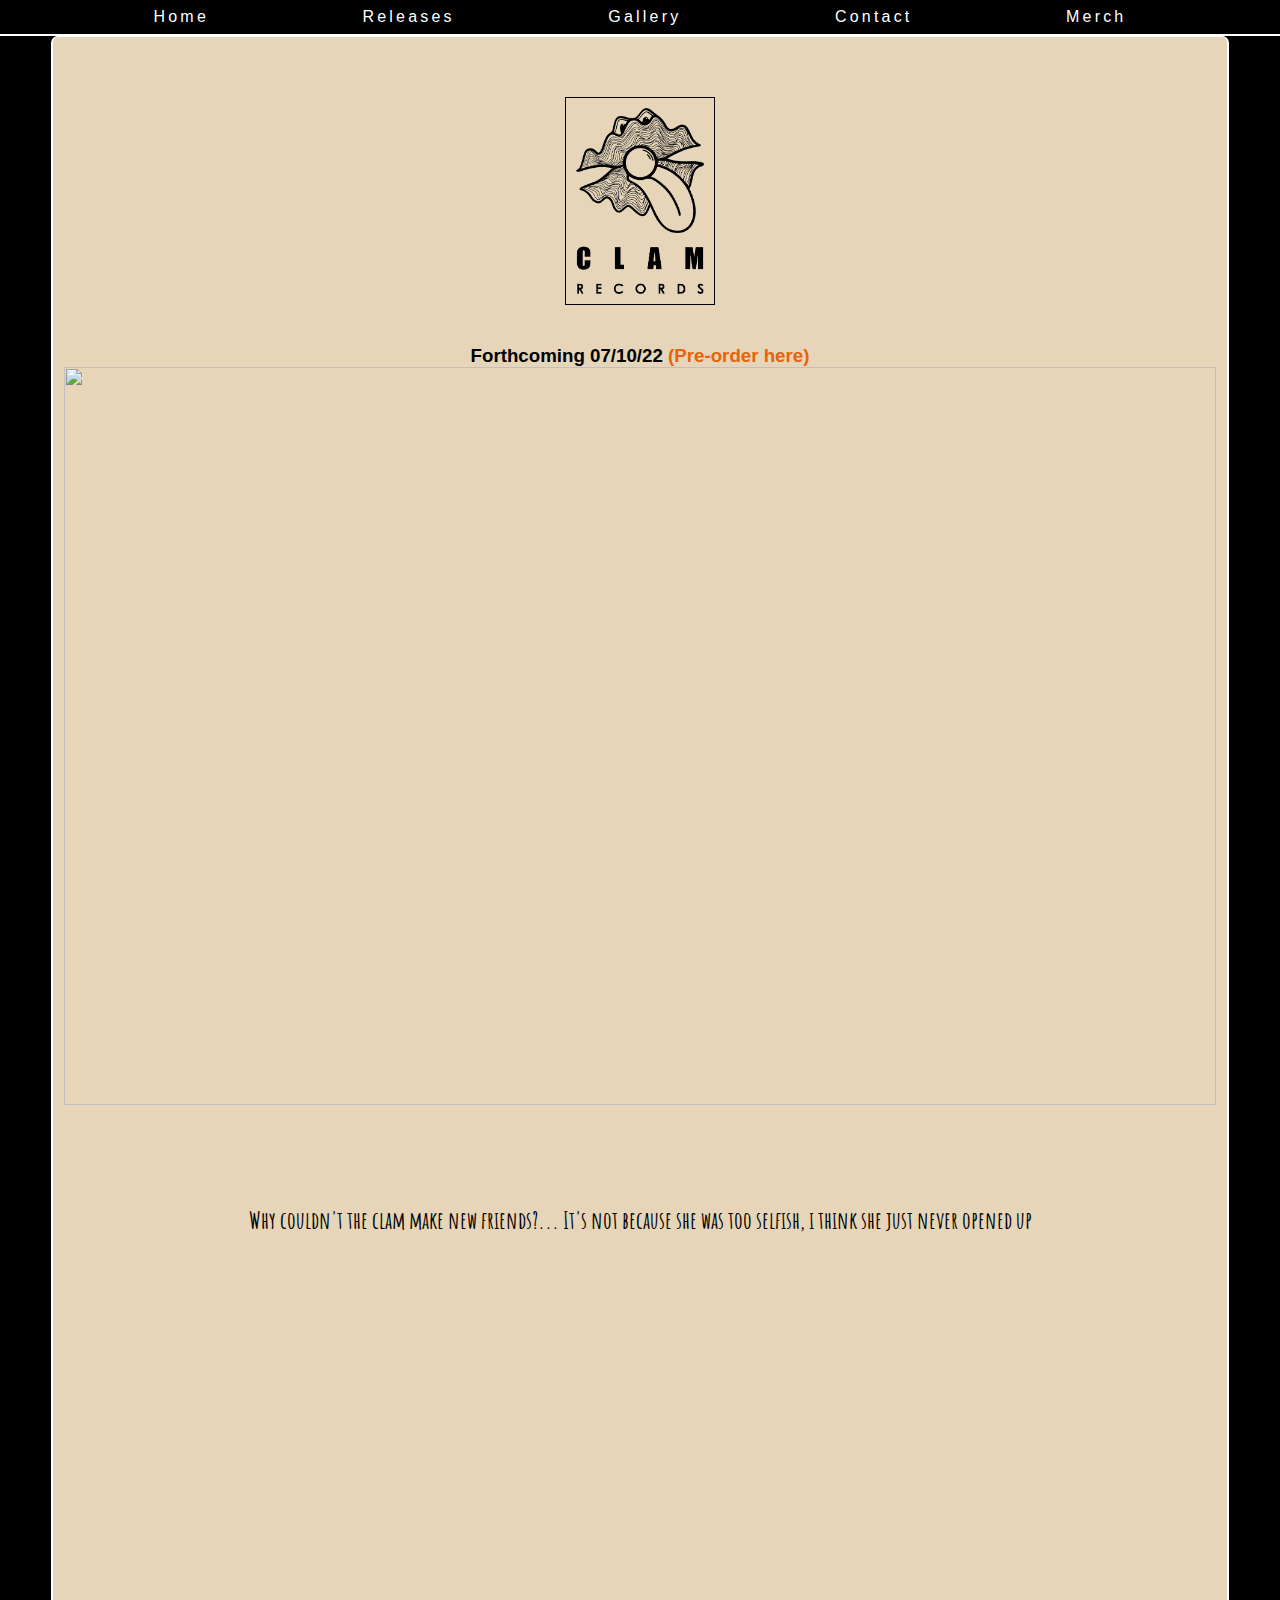
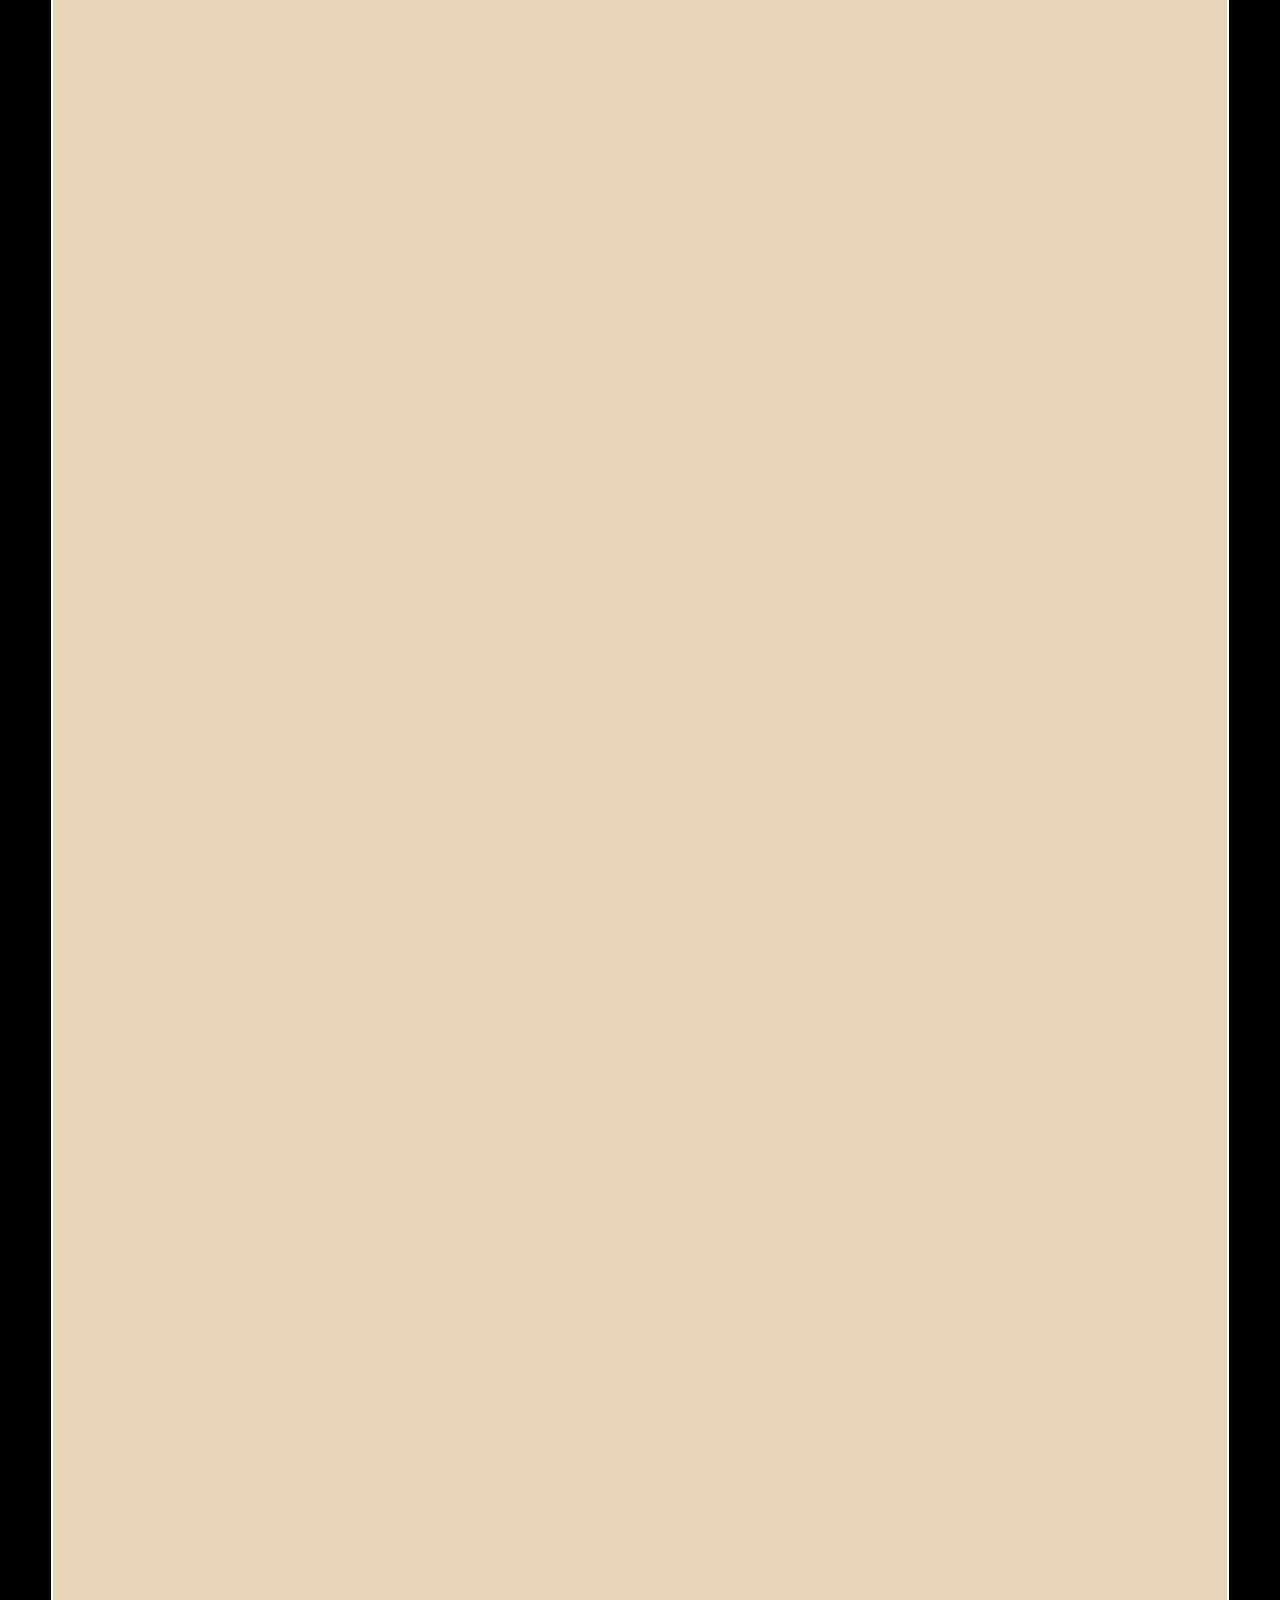
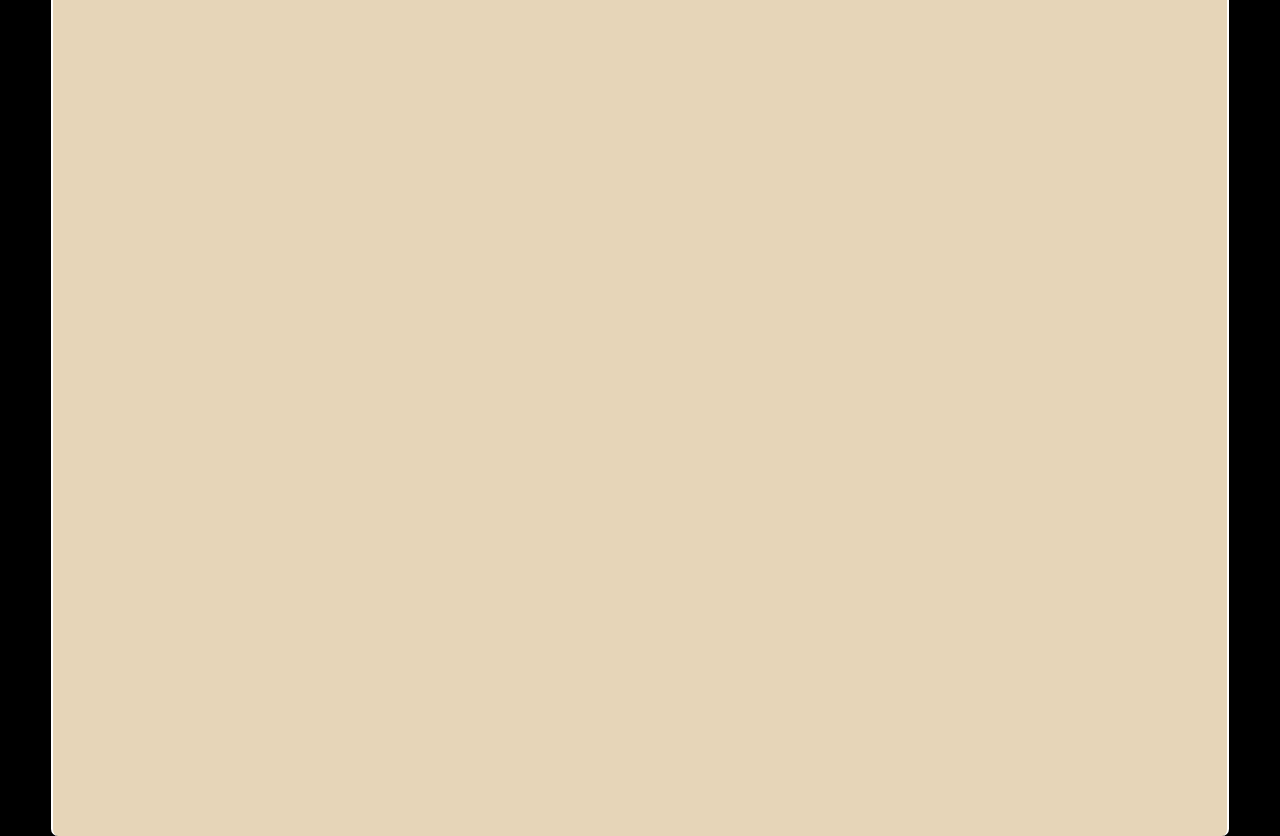
==== commit 13788826: "Added Merch tab, added product card, no JS" ====
--- a/index.html
+++ b/index.html
@@ -22,6 +22,7 @@
         <a href="./releases.html">Releases</a>
         <a href="gallery.html">Gallery</a>
         <a href="./contact.html">Contact</a>
+        <a href="./merch.html">Merch</a>
         <a href="javascript:void(0);" class="icon" onclick="myFunction()">
             <i class="fa fa-bars"></i>
             </a>
--- a/styles1.css
+++ b/styles1.css
@@ -274,6 +274,62 @@
 .gallery-pics {
     max-width: 300px;
     padding: 5px;
+}
+
+.merch-holder {
+    display: flex;
+    flex-direction: row;
+    /* flex-wrap: wrap; */
+    justify-content: center;
+}
+
+#form {
+    display: flex;
+    flex-direction: column;
+    justify-content: center;
+}
+
+.product-card {
+    background-color: rgba(247, 254, 234, 0.457);
+    display: flex;
+    flex-direction: row;
+    border-radius: 10px;
+}
+
+.product-card-price {
+    /* background-color: rgba(247, 254, 234, 0.457); */
+    width: 200px;
+    padding: 15px;
+    display: flex;
+    border-radius: 0 10px 10px 0;
+}
+
+.product-card-price h2 {
+    padding-bottom: 20px;
+}
+
+.product-card-price p {
+    padding-bottom: 20px;
+}
+
+.product-card-price label {
+    padding: 5px;
+}
+
+.product-card-price a {
+    color: rgb(157, 130, 87);
+    letter-spacing: normal;
+    font-size: 12px;
+    align-self: center;
+    padding-top: 5px;
+}
+
+#button {
+    margin: 10px;
+    width: 100px;
+    align-items: center;
+    justify-content: center;
+    align-self: center;
 }
 
 .invert-pic {
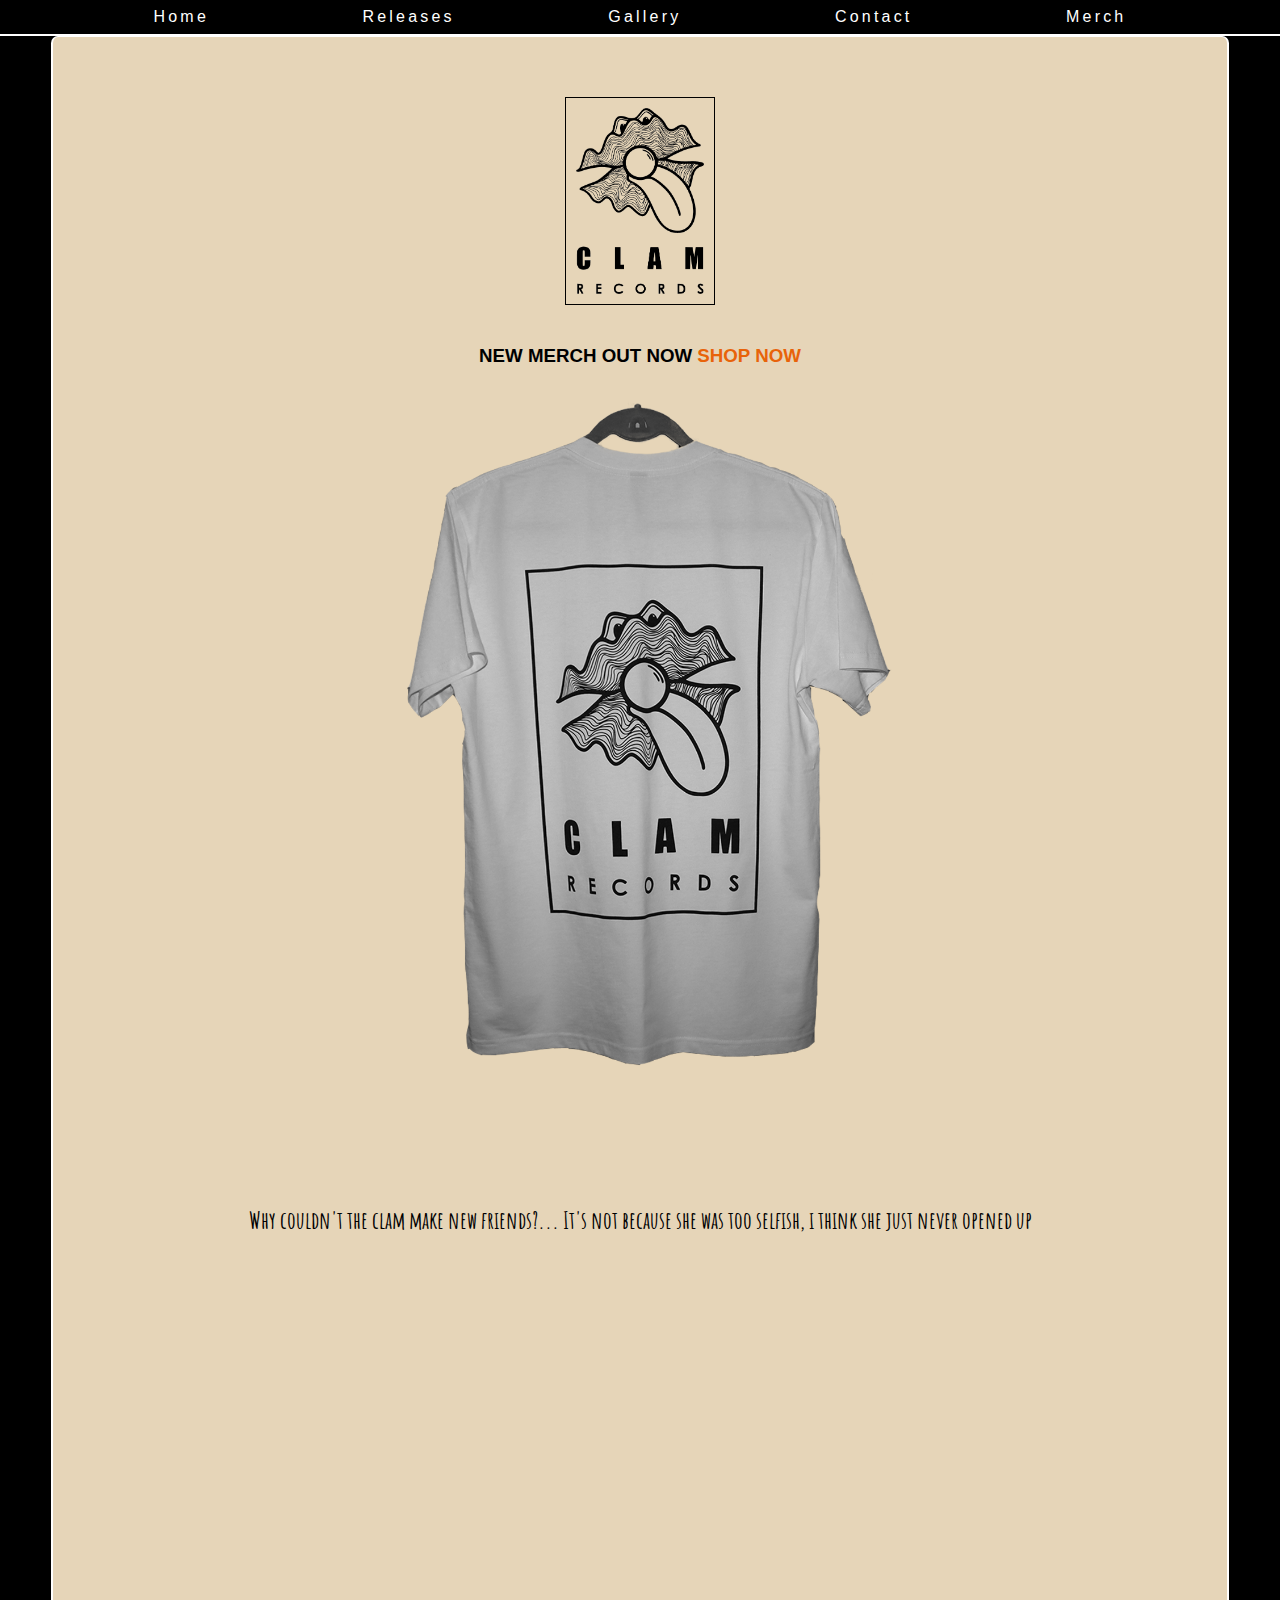
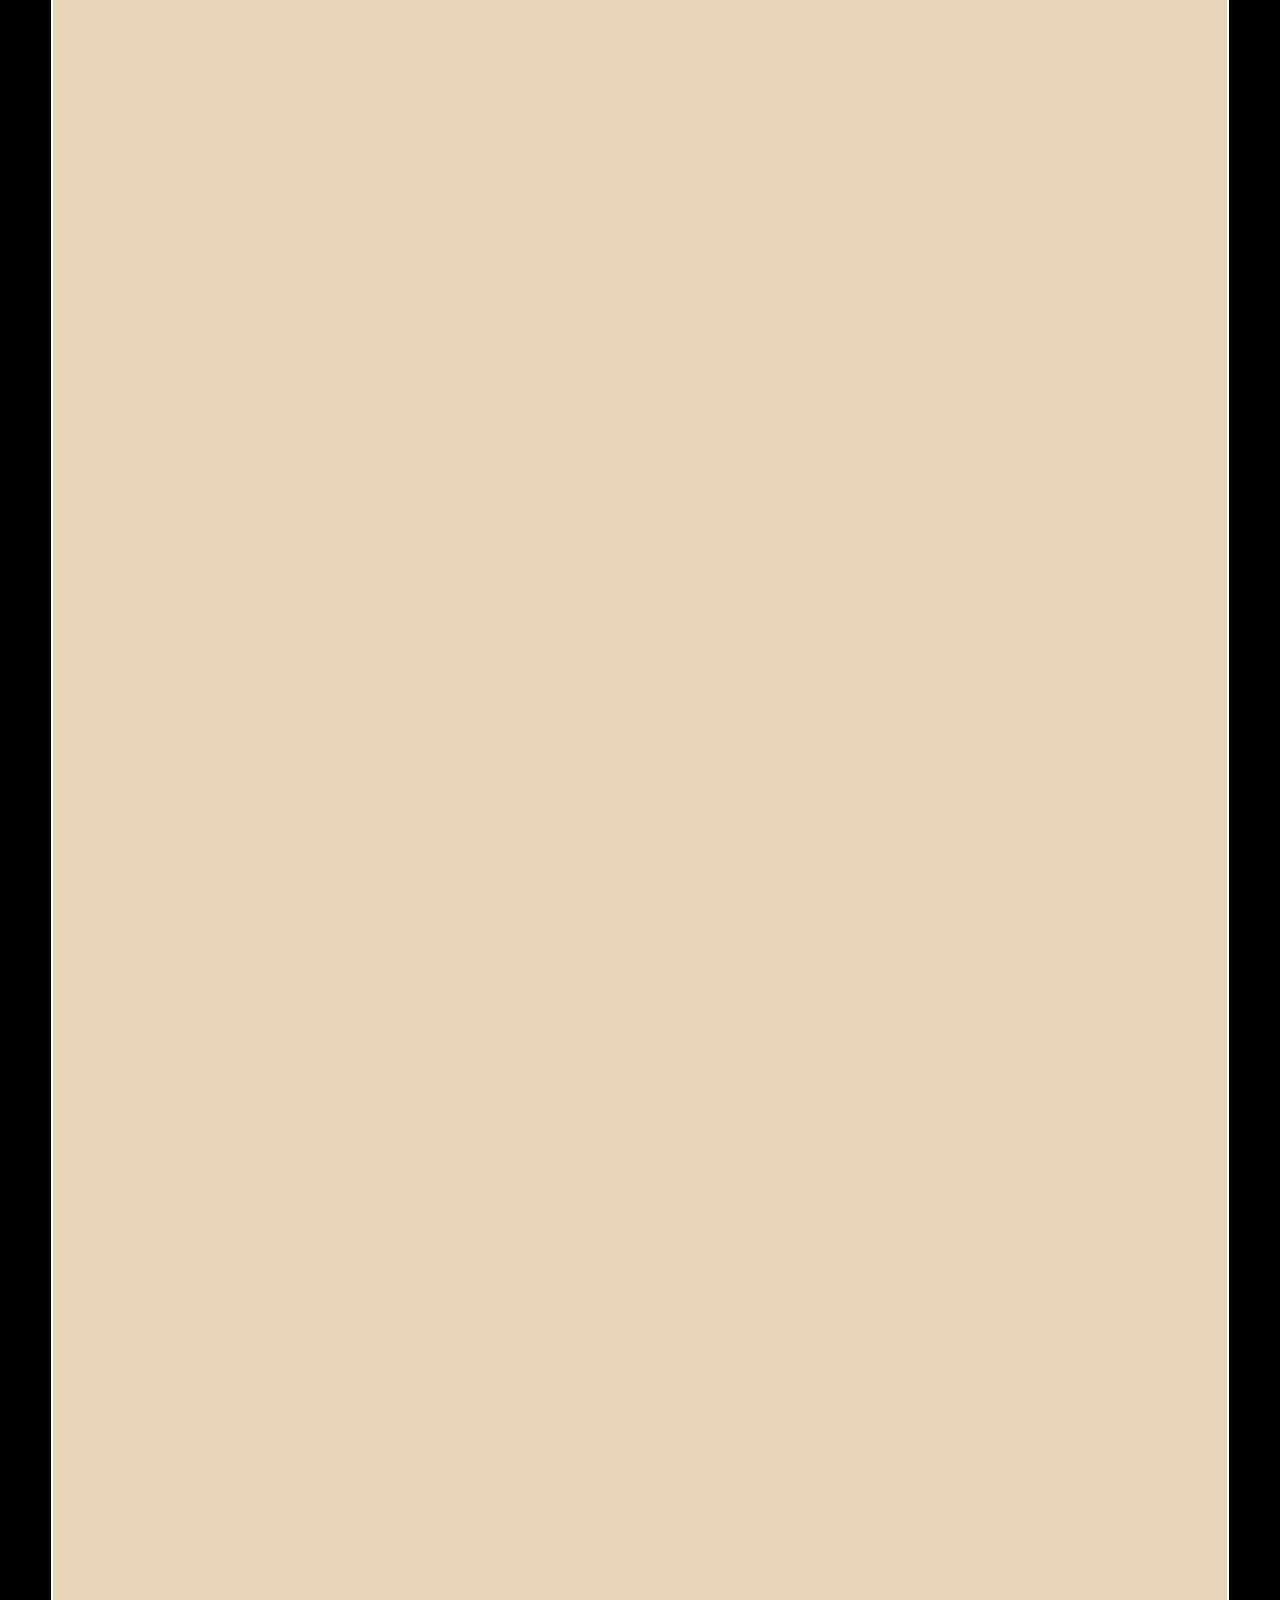
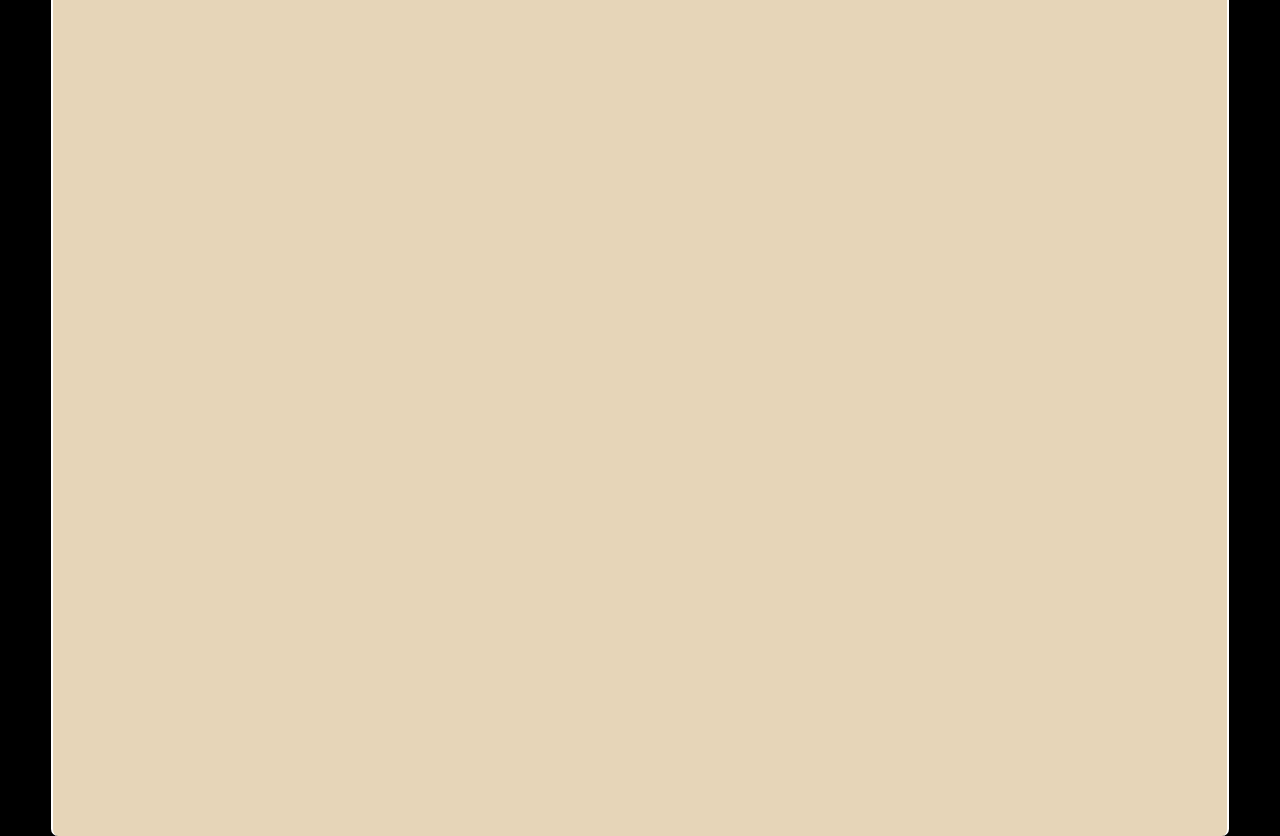
==== commit 691e6f71: "added more products" ====
--- a/index.html
+++ b/index.html
@@ -37,9 +37,9 @@
             <div class="inner-main">
 
             <img class="logo" src="./images/CLAM RECORDS NO BG PS.png" alt="labellogo">
-            <h3>Forthcoming 07/10/22 <a href="https://www.beatport.com/release/make-a-mess/3870702">(Pre-order here)</a></h3>
+            <h3>NEW MERCH OUT NOW <a href="./merch.html">SHOP NOW</a></h3>
 
-              <img class="highlight" src="./images/clam003 ART FINAL.png" alt="">
+              <img class="highlight" src="./images/merch classic tee back v1.png" alt="">
 
 
 
--- a/styles1.css
+++ b/styles1.css
@@ -206,10 +206,6 @@
     display: flex;
     justify-content: center;
     align-items: center;
-
-
-    
-
 }
 
 .logo-holder {
@@ -218,10 +214,6 @@
 
 .artwork {
     width: 100%;
-    /* height: 500px; */
-    /* margin-top: 450px; */
-
-    
     object-fit: cover;
 
     margin-bottom: 40px;
@@ -243,8 +235,6 @@
 .release-pic-landing {
     width: 88vw;
     height: 88vh;
-
-
     margin: auto;
     justify-content: center;
     align-items: center;
@@ -276,11 +266,17 @@
     padding: 5px;
 }
 
+.shop-pics {
+    max-width: 350px;
+    border: 1px solid black;
+}
+
 .merch-holder {
     display: flex;
-    flex-direction: row;
-    /* flex-wrap: wrap; */
-    justify-content: center;
+    flex-direction: column;
+    justify-content: center;
+    margin: 10px;
+    align-items: center;
 }
 
 #form {
@@ -302,6 +298,7 @@
     padding: 15px;
     display: flex;
     border-radius: 0 10px 10px 0;
+    flex-wrap: wrap;
 }
 
 .product-card-price h2 {
@@ -422,7 +419,7 @@
 
 @media screen and (max-width: 700px) {
     .navbar.responsive {
-        position: absolute;
+        /* position: absolute; */
         display: flex; 
         flex-direction: column;
         z-index: 1;
@@ -439,7 +436,30 @@
         .content-holder {
             display: block;
         }
-    }
+
+        .product-card {
+            background-color: rgba(247, 254, 234, 0.457);
+            display: flex;
+            flex-direction: column;
+            border-radius: 10px;
+            width: 350px;
+            justify-content: center;
+            align-items: center;
+
+        }
+
+        .product-card-price {
+            width: 350px;
+            padding: 15px;
+            display: flex;
+            flex-direction: row;
+            border-radius: 0 10px 10px 0;
+            flex-wrap: wrap;
+            justify-content: center;
+            align-items: center;
+        }
+        
+    };
 
 .navbar.responsive a {
     float: right;
@@ -449,3 +469,4 @@
     position: sticky;
 }
 
+
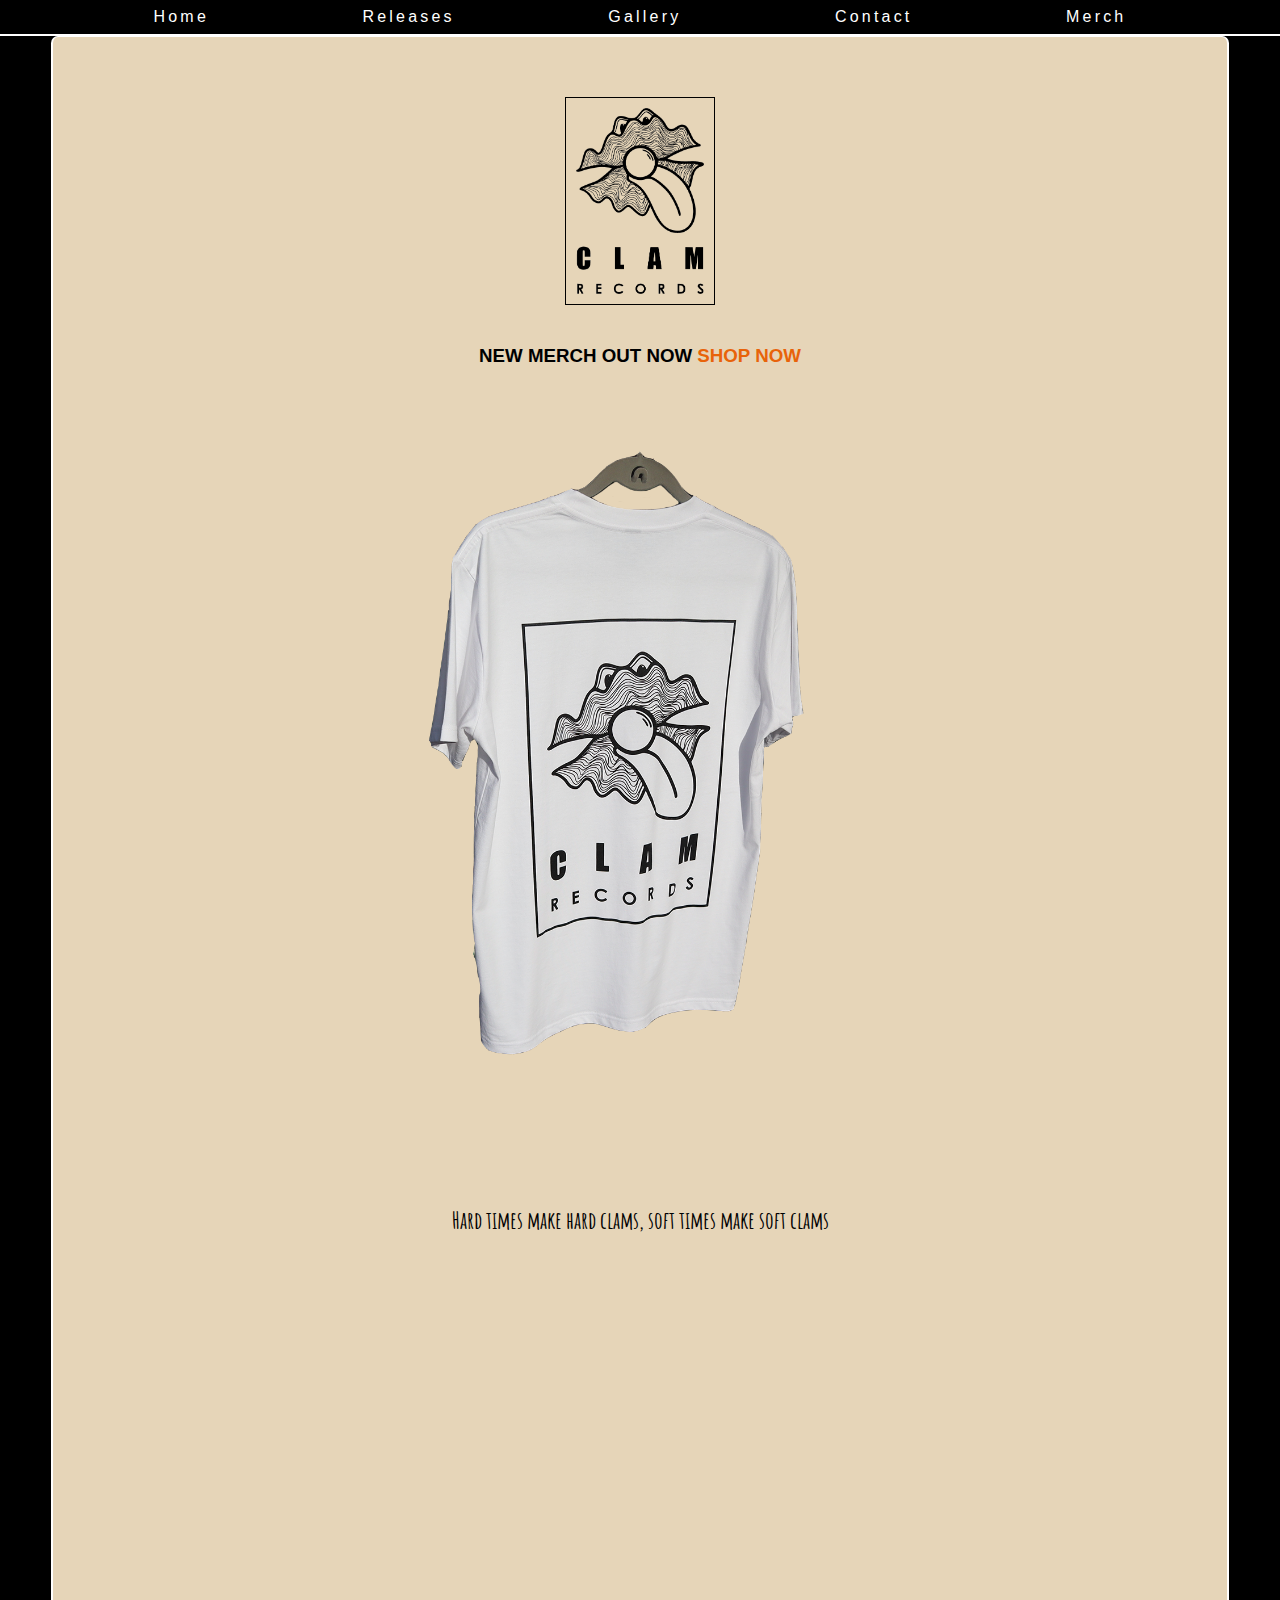
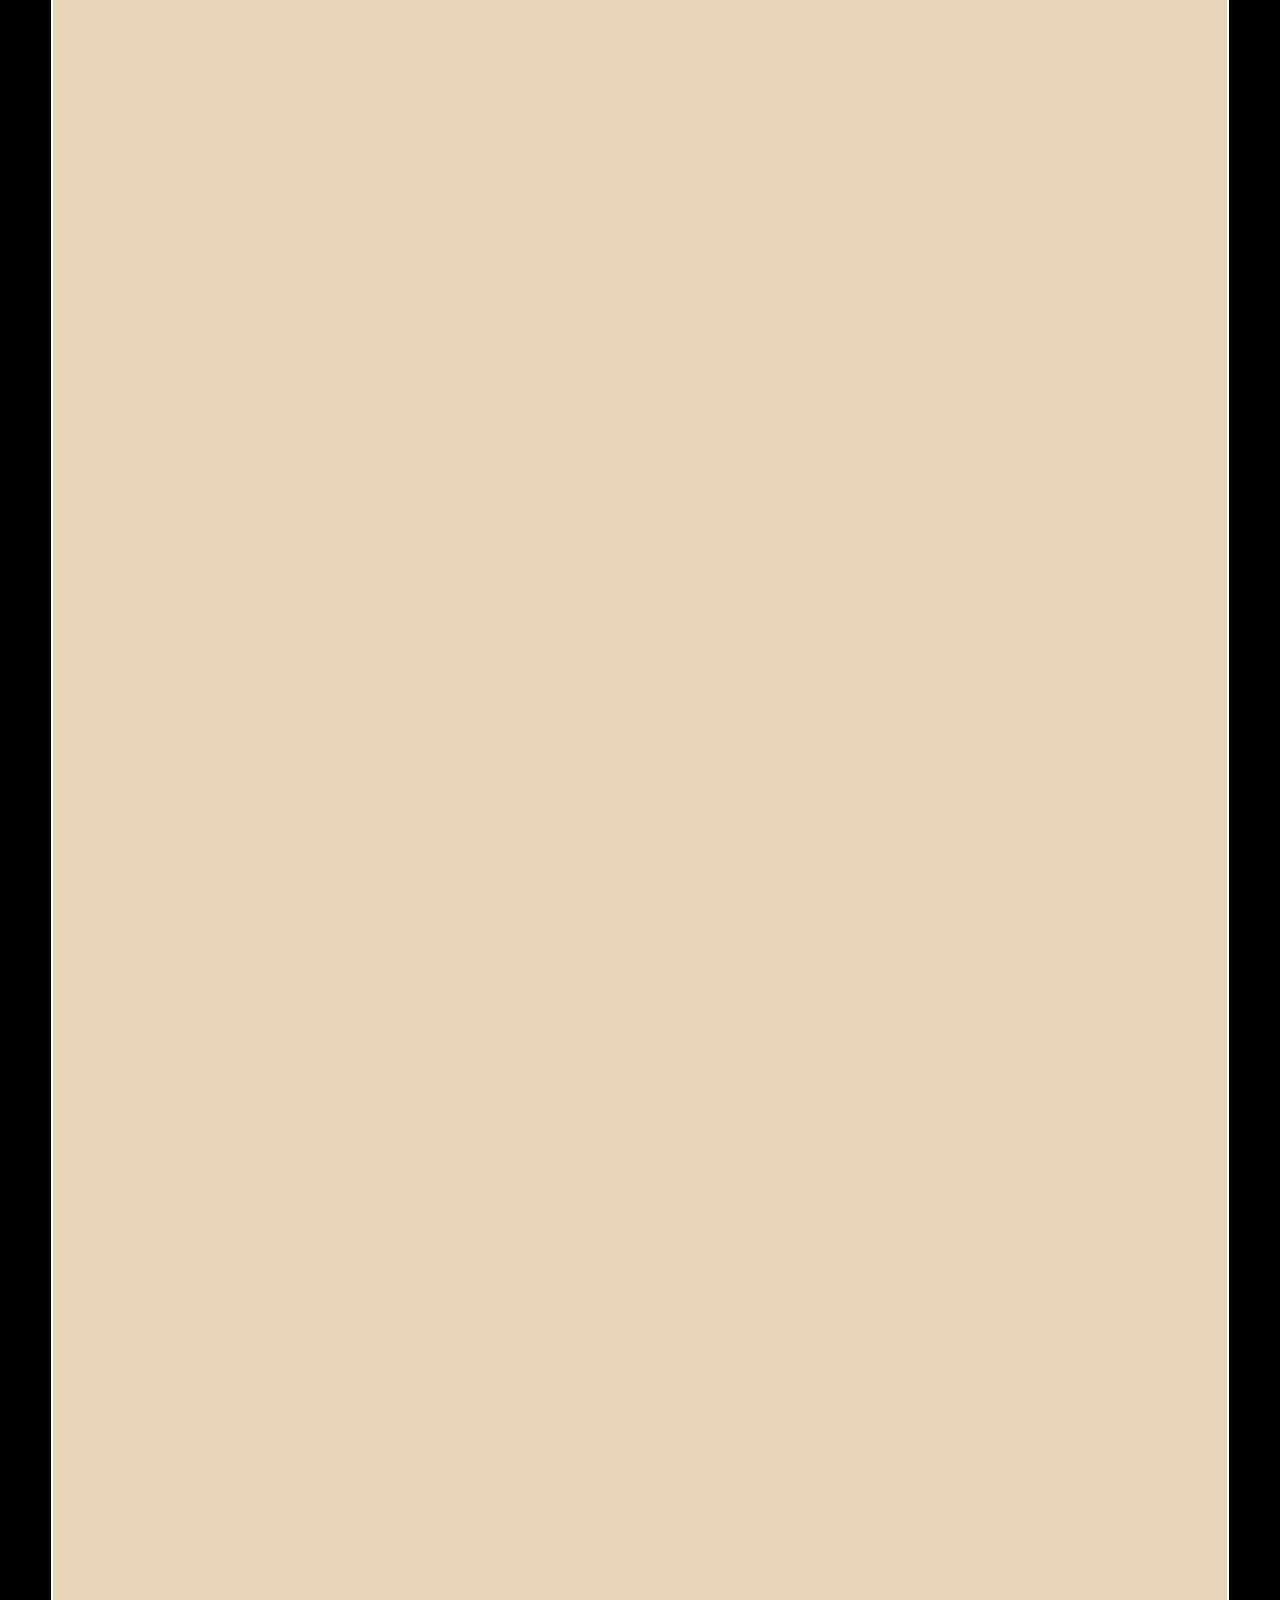
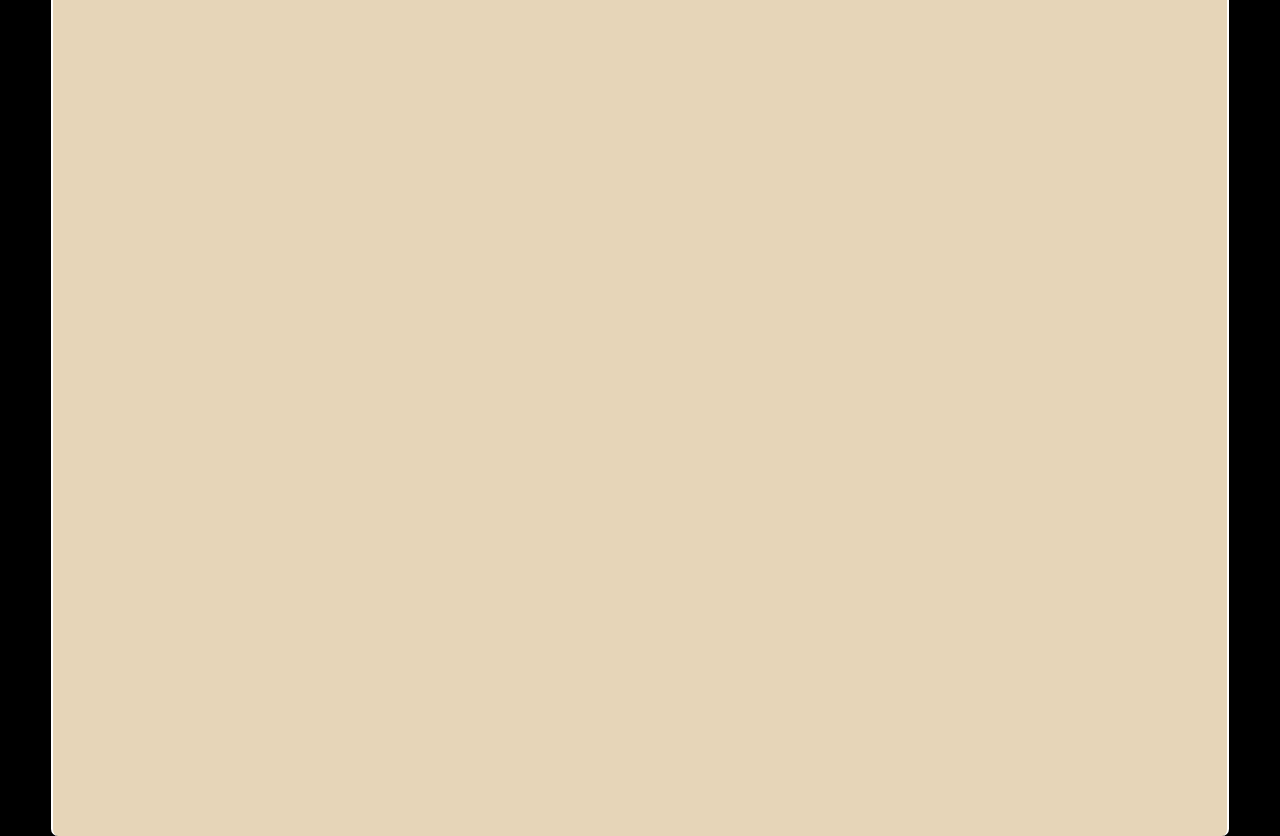
==== commit ee097a73: "added back view of t shirt on merch" ====
--- a/index.html
+++ b/index.html
@@ -39,7 +39,7 @@
             <img class="logo" src="./images/CLAM RECORDS NO BG PS.png" alt="labellogo">
             <h3>NEW MERCH OUT NOW <a href="./merch.html">SHOP NOW</a></h3>
 
-              <img class="highlight" src="./images/merch classic tee back v1.png" alt="">
+              <img class="highlight" src="./images/merch clam tee back sun.png" alt="">
 
 
 
--- a/styles1.css
+++ b/styles1.css
@@ -271,6 +271,12 @@
     border: 1px solid black;
 }
 
+.shop-pics-back {
+    max-width: 350px;
+    border: 1px solid black;
+    display: flex;
+}
+
 .merch-holder {
     display: flex;
     flex-direction: column;
@@ -320,6 +326,30 @@
     align-self: center;
     padding-top: 5px;
 }
+
+.other-tee {
+    display: none;
+    z-index: 1;
+}
+
+#tee {
+    /* display: flex; */
+    max-width: 350px;
+    border: 1px solid black;
+    cursor: pointer;
+}
+
+.tee {
+    display: none;
+}
+
+#back-tee {
+    display: none;
+    max-width: 350px;
+    border: 1px solid black;
+    cursor: pointer;
+}
+
 
 #button {
     margin: 10px;
@@ -422,8 +452,9 @@
         /* position: absolute; */
         display: flex; 
         flex-direction: column;
-        z-index: 1;
+        z-index: 2;
         position: sticky;
+
 
     }
     .navbar.responsive a.icon {
@@ -431,6 +462,7 @@
         right: 0;
         top: 0;
         margin-right: 2rem;
+        /* display: block; */
     }
     
         .content-holder {
